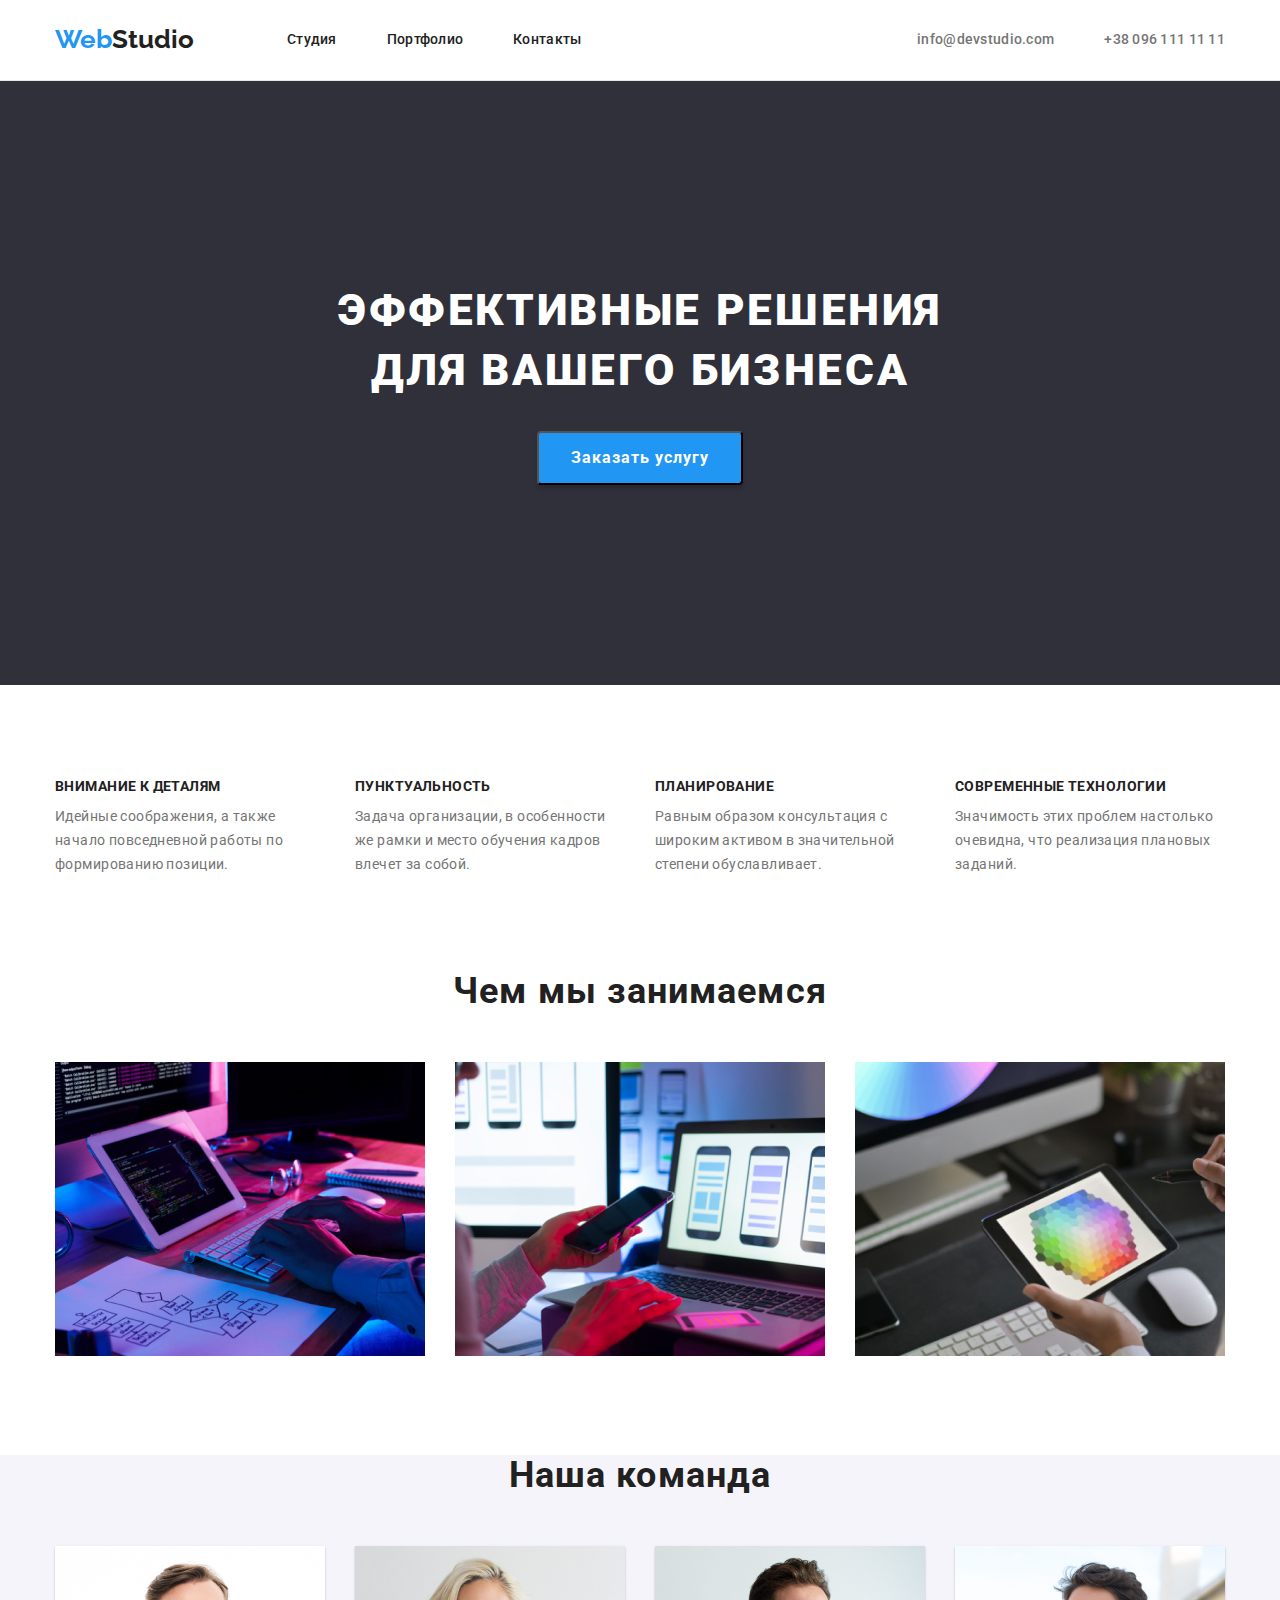
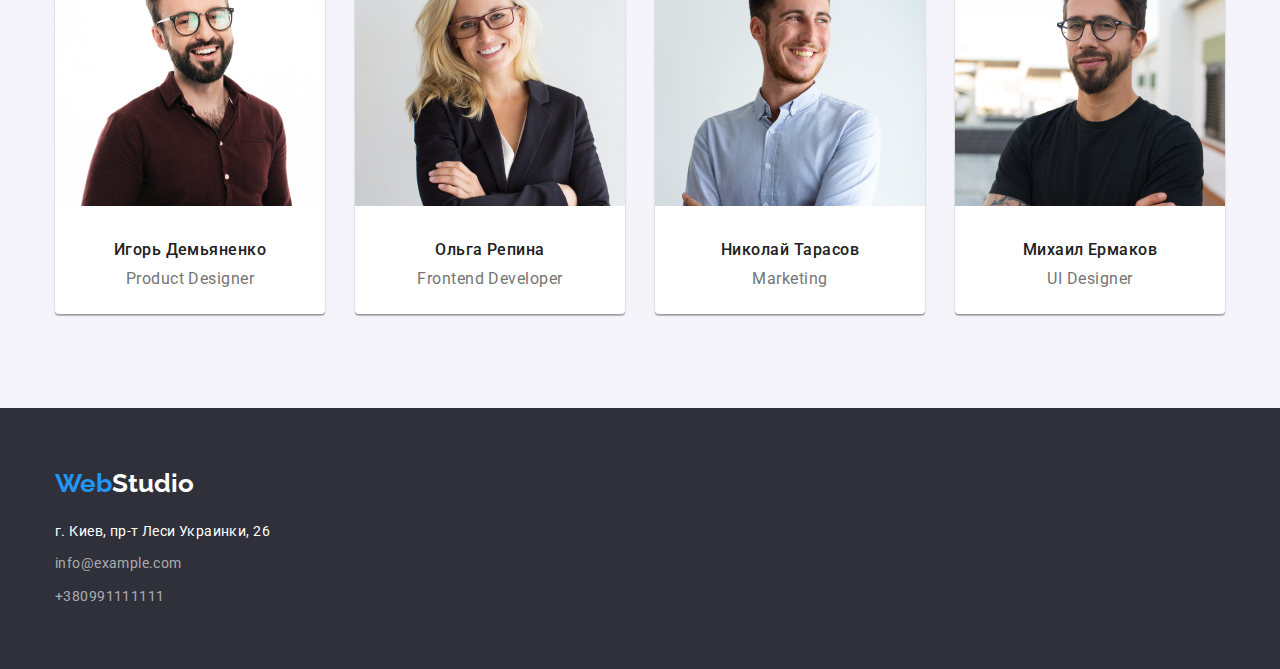
==== index.html @ 13ed765e "Add files via upload" ====
<!DOCTYPE html>
<html lang="ru">
  <head>
    <meta charset="UTF-8" />
    <meta http-equiv="X-UA-Compatible" content="IE=edge" />
    <meta name="viewport" content="width=device-width, initial-scale=1.0" />
    <title>Homework</title>
    <link
      rel="stylesheet"
      href="https://cdnjs.cloudflare.com/ajax/libs/modern-normalize/1.1.0/modern-normalize.min.css"
    />
    <link rel="stylesheet" href="./css/styles.css" />
    <link
      href="https://fonts.googleapis.com/css2?family=Raleway:wght@700&family=Roboto:wght@400;500;700;900&display=swap"
      rel="stylesheet"
    />
  </head>
  <body>
    <header class="header">
      <!-- Navigation section -->
      <div class="container">
        <nav class="header-line">
          <a href="./index.html" class="logo-color"
            >Web<span class="header-logo">Studio</span></a
          >

          <ul class="site-nav list">
            <li class="item"><a class="link" href="">Студия</a></li>
            <li class="item">
              <a class="link" href="./portfolio.html">Портфолио</a>
            </li>
            <li class="item"><a class="link" href="">Контакты</a></li>
          </ul>
        </nav>

        <!-- Contacts section -->
        <ul class="site-contacts list">
          <li class="item">
            <a class="link" href="mailto:info@devstudio.com"
              >info@devstudio.com</a
            >
          </li>
          <li class="item">
            <a class="link" href="tel:+380961111111">+38 096 111 11 11</a>
          </li>
        </ul>
      </div>
    </header>

    <!-- Main conteiner -->
    <main>
      <section class="hero">
        <div class="btn-center">
          <h1 class="hero-title">Эффективные решения для вашего бизнеса</h1>
          <button type="button" class="hero-btn">Заказать услугу</button>
        </div>
      </section>

      <section class="features">
        <div class="container">
          <ul class="features list">
            <li class="features-el">
              <h3 class="title">Внимание к деталям</h3>
              <p class="text">
                Идейные соображения, а также начало повседневной работы по
                формированию позиции.
              </p>
            </li>
            <li class="features-el">
              <h3 class="title">Пунктуальность</h3>
              <p class="text">
                Задача организации, в особенности же рамки и место обучения
                кадров влечет за собой.
              </p>
            </li>
            <li class="features-el">
              <h3 class="title">Планирование</h3>
              <p class="text">
                Равным образом консультация с широким активом в значительной
                степени обуславливает.
              </p>
            </li>
            <li class="features-el">
              <h3 class="title">Современные технологии</h3>
              <p class="text">
                Значимость этих проблем настолько очевидна, что реализация
                плановых заданий.
              </p>
            </li>
          </ul>
        </div>
      </section>

      <!-- Section of our work -->
      <section class="work">
        <div class="container">
          <h2 class="title">Чем мы занимаемся</h2>
          <ul class="list">
            <li class="work-el">
              <img
                src="./images/создание_сайта1.jpg"
                alt="создание сайта"
                width="370"
                height="294"
              />
            </li>
            <li class="work-el">
              <img
                src="./images/адаптация2.jpg"
                alt="адаптация сайта"
                width="370"
                height="294"
              />
            </li>
            <li class="work-el">
              <img
                src="./images/дизайн3.jpg"
                alt="разработка дизайна"
                width="370"
                height="294"
              />
            </li>
          </ul>
        </div>
      </section>

      <!-- Section of our team -->
      <section class="team">
        <div class="container">
          <h2 class="title">Наша команда</h2>
          <ul class="list">
            <li class="team-el">
              <img
                src="./images/Игорь.jpg"
                alt="Игорь Демьяненко"
                width="270"
                height="260"
              />
              <h3 class="name">Игорь Демьяненко</h3>
              <p class="profession">Product Designer</p>
            </li>
            <li class="team-el">
              <img
                src="./images/Ольга.jpg"
                alt="Ольга Репина"
                width="270"
                height="260"
              />
              <h3 class="name">Ольга Репина</h3>
              <p class="profession">Frontend Developer</p>
            </li>
            <li class="team-el">
              <img
                src="./images/Николай.jpg"
                alt="Николай Тарасов"
                width="270"
                height="260"
              />
              <h3 class="name">Николай Тарасов</h3>
              <p class="profession">Marketing</p>
            </li>
            <li class="team-el">
              <img
                src="./images/Михаил.jpg"
                alt="Михаил Ермаков"
                width="270"
                height="260"
              />
              <h3 class="name">Михаил Ермаков</h3>
              <p class="profession">UI Designer</p>
            </li>
          </ul>
        </div>
      </section>
    </main>

    <!-- Footer section -->
    <footer>
      <div class="container">
        <a href="./index.html" class="footer-logo"
          >Web<span class="footer-logo-color">Studio</span></a
        >
        <address>
          <ul class="footer list">
            <li class="adress-el">
              <a class="adress" href="">г. Киев, пр-т Леси Украинки, 26</a>
            </li>
            <li class="adress-el">
              <a class="footer-adress" href="mailto:info@example.com"
                >info@example.com</a
              >
            </li>
            <li class="adress-el">
              <a class="footer-adress" href="tel:+380991111111"
                >+380991111111</a
              >
            </li>
          </ul>
        </address>
      </div>
    </footer>
  </body>
</html>
---- css/styles.css ----
/* цвет основного текста #212121 */
/* вторичный цвет текста  #757575 */
/* белый #ffffff */
/* акцент голубой #2196F3*/
/* цвет борда с кнопкой #2F303A */
/* цвет фона команды #2F303A */

:root {
  --primary-text-color: #212121;
  --secondary-text-color: #757575;
  --white-color: #ffffff;
  --accent-color: #2196f3;
  --bord-color: #2f303a;
  --bg-color-team: #f5f4fa;
  --footer-color: rgba(255, 255, 255, 0.6);
}

* {
  box-sizing: border-box;
}

p,
h1,
h2,
h3,
h4,
h5,
h6 {
  margin-top: 0;
  margin-bottom: 0;
}

ul {
  margin: 0;
  padding-left: 0;
}

.container {
  width: 1200px;
  padding: 0 15px;
  margin: 0 auto;
}

body {
  background-color: #ffffff;
  color: var(--primary-text-color);
  font-family: Roboto, sans-serif;
}

.list {
  list-style: none;
}

/* Header */

.header {
  padding: 24px 0 25px;
  border-bottom: 1px solid #e5e5e5;
}

.header .container {
  display: flex;
  /*align-content: center;*/
  justify-content: space-between;
  align-items: center;
}

.header-logo {
  display: block;
  font-family: Raleway, sans-serif;
  font-weight: 700;
  font-size: 26px;
  line-height: 1.2;
  color: var(--primary-text-color);
}

.logo-color {
  font-family: Raleway, sans-serif;
  font-weight: 700;
  font-size: 26px;
  line-height: 1.2;
  color: var(--accent-color);
  display: flex;
  margin-right: 93px;
}

.header-line {
  display: flex;
  /*width: 1170px;*/
  align-content: center;
  align-items: center;
}

.site-nav {
  display: flex;
}

.site-nav .item:not(:last-child) {
  margin-right: 50px;
}

.site-nav .link {
  font-weight: 500;
  font-size: 14px;
  line-height: 1.14;
  letter-spacing: 0.02em;
  color: var(--primary-text-color);
  /*margin: 32 auto 32 auto;*/
  display: block;
  text-decoration: none;
}

.site-nav .link:hover,
.site-nav .link:focus {
  color: var(--accent-color);
}

.site-contacts {
  display: flex;
}

.site-contacts .item:not(:last-child) {
  margin-right: 50px;
}

.site-contacts .link {
  font-weight: 500;
  font-size: 14px;
  line-height: 1.14;
  letter-spacing: 0.02em;
  color: var(--secondary-text-color);
  display: block;
}

.site-contacts .link:hover,
.site-contacts .link:focus {
  color: var(--accent-color);
}

.hero {
  background-color: var(--bord-color);
  padding-top: 200px;
  padding-bottom: 200px;
  text-align: center;
  align-items: center;
  margin-bottom: 94px;
}

.hero-title {
  margin: 0 auto 30px auto;
  width: 696px;
  height: 120;
  font-weight: 900;
  font-size: 44px;
  line-height: 1.36;
  text-align: center;
  letter-spacing: 0.06em;
  text-transform: uppercase;
  color: var(--white-color);
}

/* Button */

button {
  padding: 10px 32px;
  font-family: Roboto, sans-serif;
  font-weight: bold;
  font-size: 16px;
  line-height: 1.87;
  display: block;
  align-items: center;
  text-align: center;
  letter-spacing: 0.06em;
  color: #ffffff;
  background-color: var(--accent-color);
  cursor: pointer;
  border-radius: 4px;
  box-shadow: 0px 4px 4px rgba(0, 0, 0, 0.15);
}

.button:hover,
.button:focus {
  background-color: var(--accent-color);
}

.btn-portfolio {
  color: var(--primary-text-color);
  background-color: var(--bg-color-team);
}

.btn-portfolio:hover,
.btn-portfolio:focus {
  background-color: var(--accent-color);
}

.hero-btn {
  color: var(--white-color);
  background-color: var(--accent-color);
  padding: 10px 32px;
  text-align: center;
  align-items: center;
  display: block;
  justify-content: center;
  margin-left: auto;
  margin-right: auto;
}

.features {
  padding: 0 0 94px 0;
  outline-style: solid 2px green;
}

.features .list {
  display: flex;
  padding-bottom: 0px;
}

.features .features-el:not(:last-child) {
  margin-right: 30px;
}

.features .title {
  margin-top: 0;
  margin-bottom: 10px;
  font-weight: 700;
  font-size: 14px;
  line-height: 1.14;
  letter-spacing: 0.03em;
  color: var(--primary-text-color);
  text-transform: uppercase;
}

.features .text {
  font-weight: normal;
  width: 270px;
  font-size: 14px;
  line-height: 1.71em;
  letter-spacing: 0.03em;
  color: var(--secondary-text-color);
  margin-top: 0;
  margin-bottom: 0;
}

/*Our work*/
.work {
  padding-bottom: 94px;
}

.work .list {
  display: flex;
}

.work-el {
  align-items: center;
}

.work .title {
  font-weight: 700;
  font-size: 36px;
  line-height: 1.16em;
  text-align: center;
  letter-spacing: 0.03em;
  color: var(--primary-text-color);
  margin-bottom: 50px;
}

.work .work-el:not(:last-child) {
  margin-right: 30px;
}

/* Our team*/
.team {
  background-color: var(--bg-color-team);
  padding-bottom: 94px;
}

.team .list {
  display: flex;
}

.team .title {
  font-weight: 700;
  font-size: 36px;
  line-height: 1.16;
  text-align: center;
  letter-spacing: 0.03em;
  color: var(--primary-text-color);
  margin-bottom: 50px;
}

.team .team-el:not(:last-child) {
  margin-right: 30px;
}

.team-el {
  background-color: var(--white-color);
  width: 270px;
  height: 368px;
  box-shadow: 0px 1px 3px rgba(0, 0, 0, 0.12), 0px 1px 1px rgba(0, 0, 0, 0.14),
    0px 2px 1px rgba(0, 0, 0, 0.2);
  border-radius: 0px 0px 4px 4px;
}

.team .name {
  font-weight: 500;
  font-size: 16px;
  line-height: 1.18;
  letter-spacing: 0.03em;
  text-align: center;
  color: var(--primary-text-color);
  margin-top: 30px;
  margin-bottom: 10px;
}

.team .profession {
  font-weight: normal;
  font-size: 16px;
  line-height: 1.18;
  letter-spacing: 0.03em;
  text-align: center;
  color: var(--secondary-text-color);
  margin-bottom: 30px;
}

/* Footer */

footer {
  padding-top: 60px;
  padding-bottom: 60px;
  background-color: var(--bord-color);
}

.footer-logo {
  font-family: Raleway, sans-serif;
  font-weight: 700;
  font-size: 26px;
  line-height: 1.2;
  color: var(--accent-color);
  display: inline-block;
  margin-top: 0;
  margin-bottom: 20px;
  padding-right: auto;
}

.footer-logo-color {
  font-weight: bold;
  color: var(--white-color);
}

.footer .list {
  margin: 0px;
}

.adress {
  font-style: normal;
  font-weight: normal;
  font-size: 14px;
  line-height: 1.7;
  letter-spacing: 0.03em;
  color: var(--white-color);
  display: block;
  margin: 0;
}

.adress-el:not(:last-child) {
  margin: 0 0 9px;
}

.footer-mail:focus,
.footer-mail:hover {
  color: var(--accent-color);
}

.footer-adress {
  font-style: normal;
  font-weight: 400;
  font-size: 14px;
  line-height: 1.7em;
  letter-spacing: 0.03em;
  color: var(--footer-color);
  text-decoration: none;
  display: block;
  margin: 0;
}

.footer-tel:focus,
.footer-tel:hover {
  color: var(--accent-color);
}

/* Portfolio CSS */

.portfolio {
  padding: 94px 0;
}

.buttons-list {
  display: flex;
  justify-content: center;
  padding: 94px 0 50px 0;
}

.buttons-list .btn:not(:last-child) {
  margin-right: 8px;
}

.btn-portfolio {
  border: 0px;
}

.card-set {
  width: 1230px;
  padding-bottom: 94px;
  padding-left: 15px;
  padding-right: 15px;
  margin-left: auto;
  margin-right: auto;
  display: flex;
  flex-wrap: wrap;
}

.card-item {
  /* width: calc((100% - 60px) / 3);*/
  margin-right: 30px;
  border: 1px solid #eeeeee;
  margin-bottom: 30px;
  width: 370px;
  height: 404px;
}

.card-item:nth-child(3n) {
  margin-right: 0;
}

.card-item:nth-last-child(-n + 3) {
  margin-bottom: 0;
}

.item-work {
  margin-top: 20px;
  margin-bottom: 0;

  font-weight: 700;
  font-size: 18px;
  line-height: 2;
  letter-spacing: 0.06em;
  color: var(--primary-text-color);
}

.text-work {
  margin-top: 0;
  margin-bottom: 0;

  font-weight: 400;
  font-size: 16px;
  line-height: 1.87em;
  letter-spacing: 0.03em;
  color: var(--secondary-text-color);
}

a {
  text-decoration: none;
}
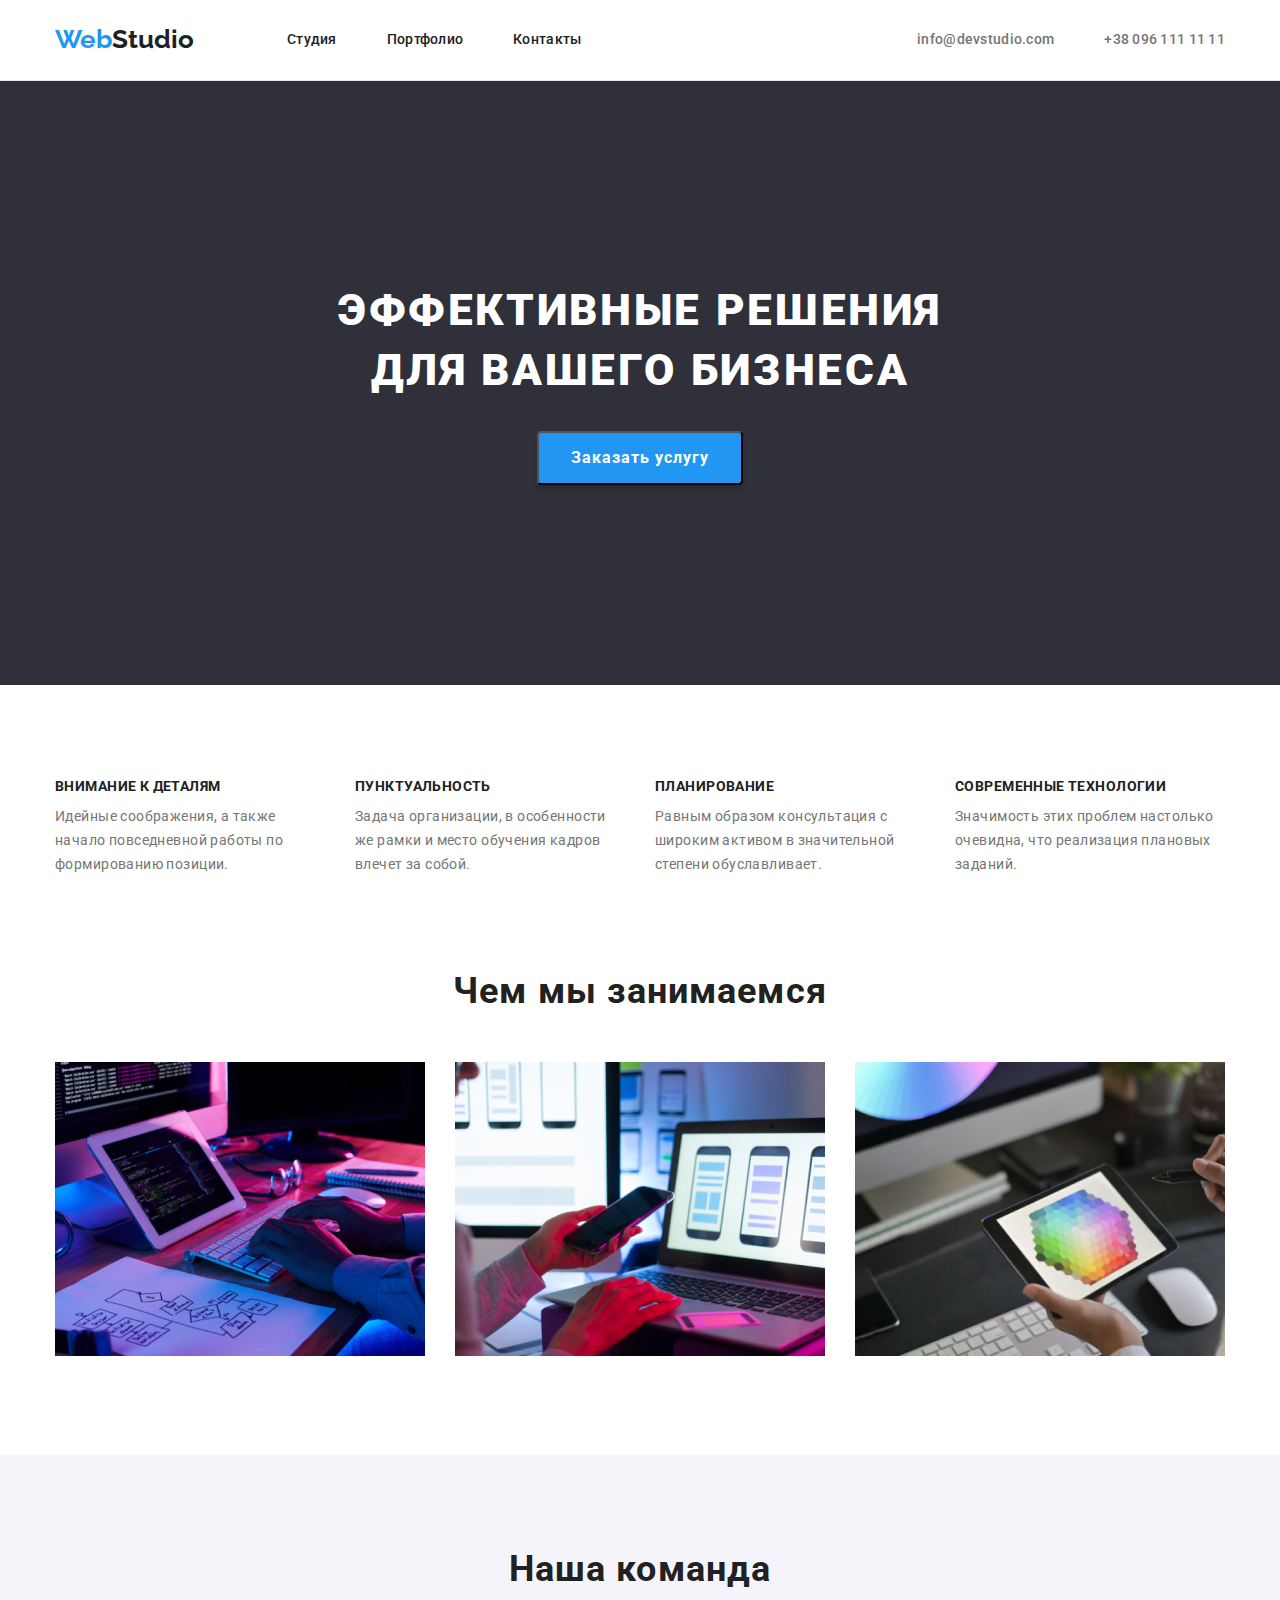
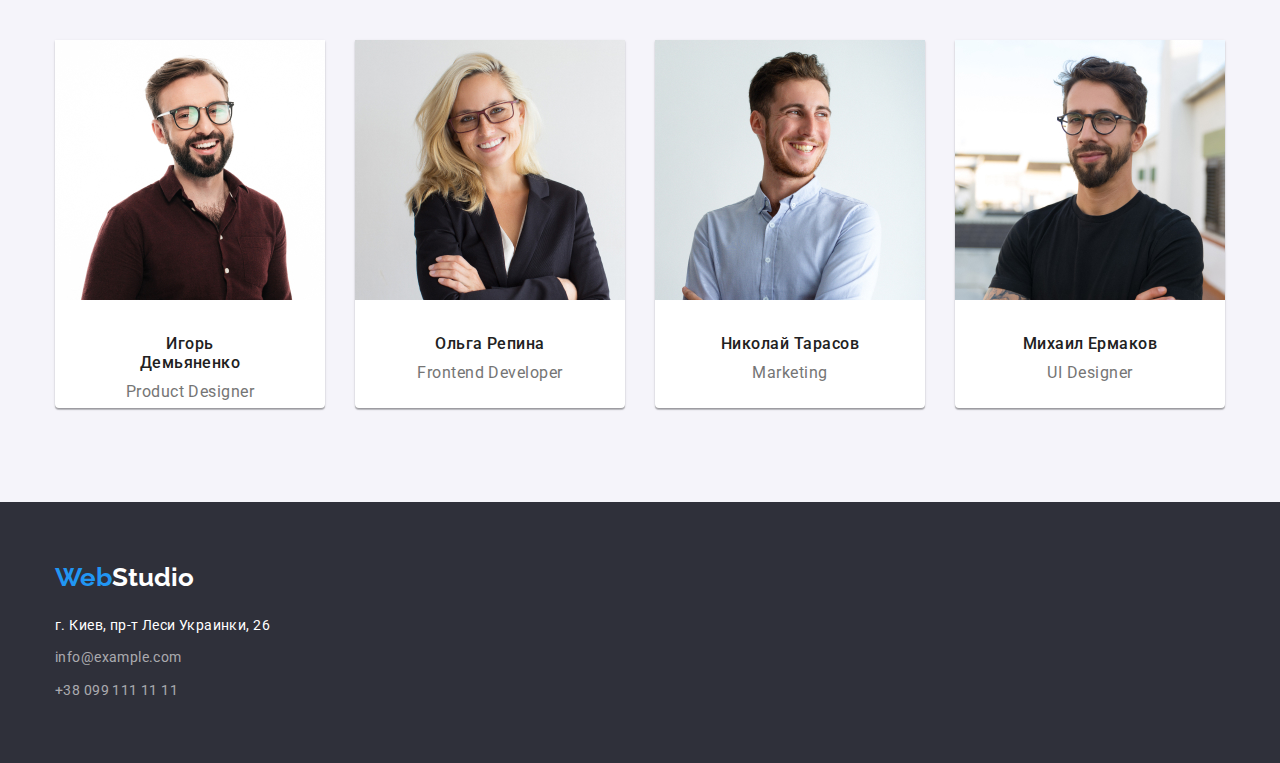
==== commit ff815b00: "Update index.html" ====
--- a/index.html
+++ b/index.html
@@ -136,8 +136,10 @@
                 width="270"
                 height="260"
               />
-              <h3 class="name">Игорь Демьяненко</h3>
-              <p class="profession">Product Designer</p>
+              <div class="team-container">
+                <h3 class="name">Игорь Демьяненко</h3>
+                <p class="profession">Product Designer</p>
+              </div>
             </li>
             <li class="team-el">
               <img
@@ -146,8 +148,10 @@
                 width="270"
                 height="260"
               />
-              <h3 class="name">Ольга Репина</h3>
-              <p class="profession">Frontend Developer</p>
+              <div class="team-container">
+                <h3 class="name">Ольга Репина</h3>
+                <p class="profession">Frontend Developer</p>
+              </div>
             </li>
             <li class="team-el">
               <img
@@ -156,8 +160,10 @@
                 width="270"
                 height="260"
               />
-              <h3 class="name">Николай Тарасов</h3>
-              <p class="profession">Marketing</p>
+              <div class="team-container">
+                <h3 class="name">Николай Тарасов</h3>
+                <p class="profession">Marketing</p>
+              </div>
             </li>
             <li class="team-el">
               <img
@@ -166,8 +172,10 @@
                 width="270"
                 height="260"
               />
-              <h3 class="name">Михаил Ермаков</h3>
-              <p class="profession">UI Designer</p>
+              <div class="team-container">
+                <h3 class="name">Михаил Ермаков</h3>
+                <p class="profession">UI Designer</p>
+              </div>
             </li>
           </ul>
         </div>
@@ -192,7 +200,7 @@
             </li>
             <li class="adress-el">
               <a class="footer-adress" href="tel:+380991111111"
-                >+380991111111</a
+                >+38 099 111 11 11</a
               >
             </li>
           </ul>
--- a/css/styles.css
+++ b/css/styles.css
@@ -143,7 +143,6 @@
   padding-bottom: 200px;
   text-align: center;
   align-items: center;
-  margin-bottom: 94px;
 }
 
 .hero-title {
@@ -186,11 +185,13 @@
 .btn-portfolio {
   color: var(--primary-text-color);
   background-color: var(--bg-color-team);
+  box-shadow: none;
 }
 
 .btn-portfolio:hover,
 .btn-portfolio:focus {
   background-color: var(--accent-color);
+  box-shadow: 0px 4px 4px rgba(0, 0, 0, 0.15);
 }
 
 .hero-btn {
@@ -206,12 +207,14 @@
 }
 
 .features {
-  padding: 0 0 94px 0;
+  margin-top: 0;
+  padding-bottom: 94px;
   outline-style: solid 2px green;
 }
 
 .features .list {
   display: flex;
+  padding-top: 94px;
   padding-bottom: 0px;
 }
 
@@ -271,6 +274,7 @@
 /* Our team*/
 .team {
   background-color: var(--bg-color-team);
+  padding-top: 94px;
   padding-bottom: 94px;
 }
 
@@ -301,6 +305,10 @@
   border-radius: 0px 0px 4px 4px;
 }
 
+.team-container {
+  margin: 30px 59px;
+}
+
 .team .name {
   font-weight: 500;
   font-size: 16px;
@@ -405,14 +413,16 @@
 }
 
 .btn-portfolio {
+  font-weight: 500;
+  padding: 6px 22px;
   border: 0px;
 }
 
 .card-set {
   width: 1230px;
   padding-bottom: 94px;
-  padding-left: 15px;
-  padding-right: 15px;
+  /*padding-left: 15px;*/
+  /*padding-right: 15px;*/
   margin-left: auto;
   margin-right: auto;
   display: flex;
@@ -422,10 +432,16 @@
 .card-item {
   /* width: calc((100% - 60px) / 3);*/
   margin-right: 30px;
-  border: 1px solid #eeeeee;
+
   margin-bottom: 30px;
   width: 370px;
-  height: 404px;
+  /*height: 404px;*/
+}
+
+.card-set-el {
+  padding: 20px 24px;
+  border: 1px solid #eeeeee;
+  border-top: 0;
 }
 
 .card-item:nth-child(3n) {
@@ -437,7 +453,7 @@
 }
 
 .item-work {
-  margin-top: 20px;
+  margin-top: 0;
   margin-bottom: 0;
 
   font-weight: 700;
@@ -448,7 +464,7 @@
 }
 
 .text-work {
-  margin-top: 0;
+  margin-top: 4px;
   margin-bottom: 0;
 
   font-weight: 400;
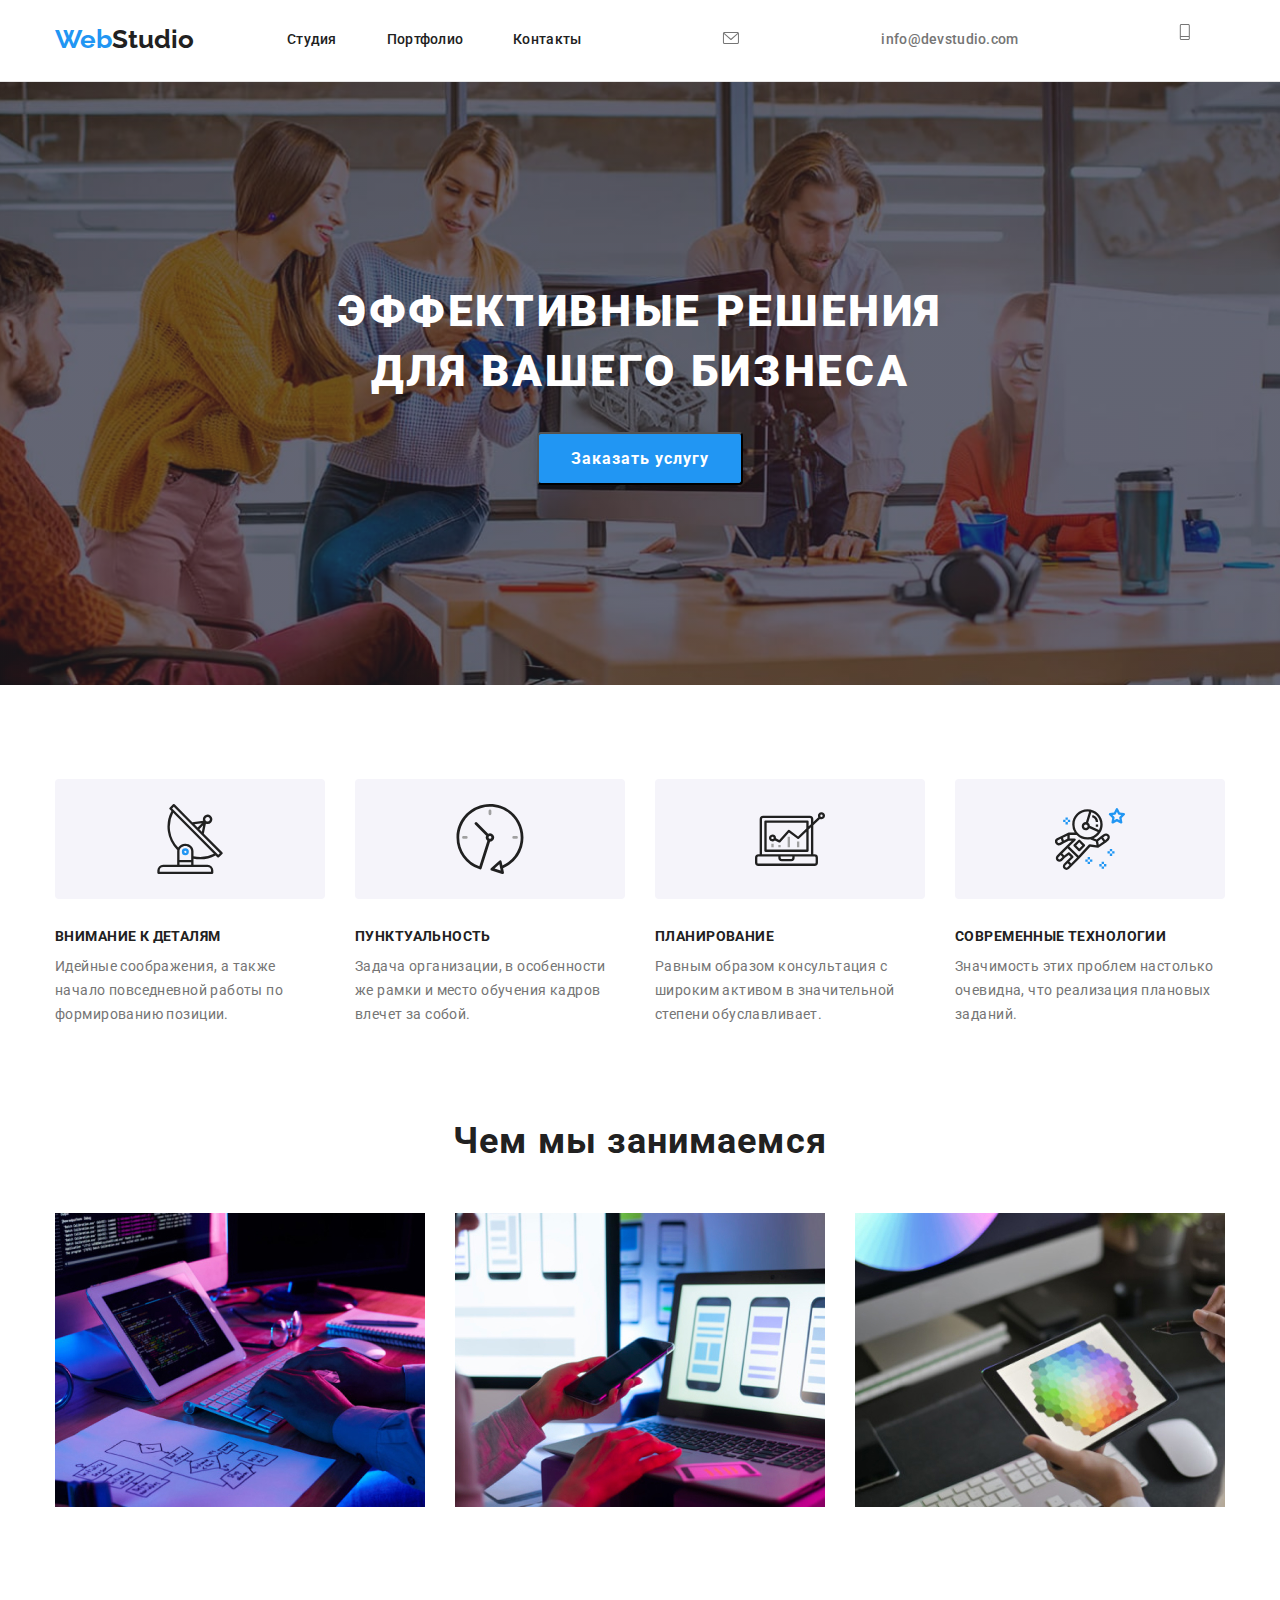
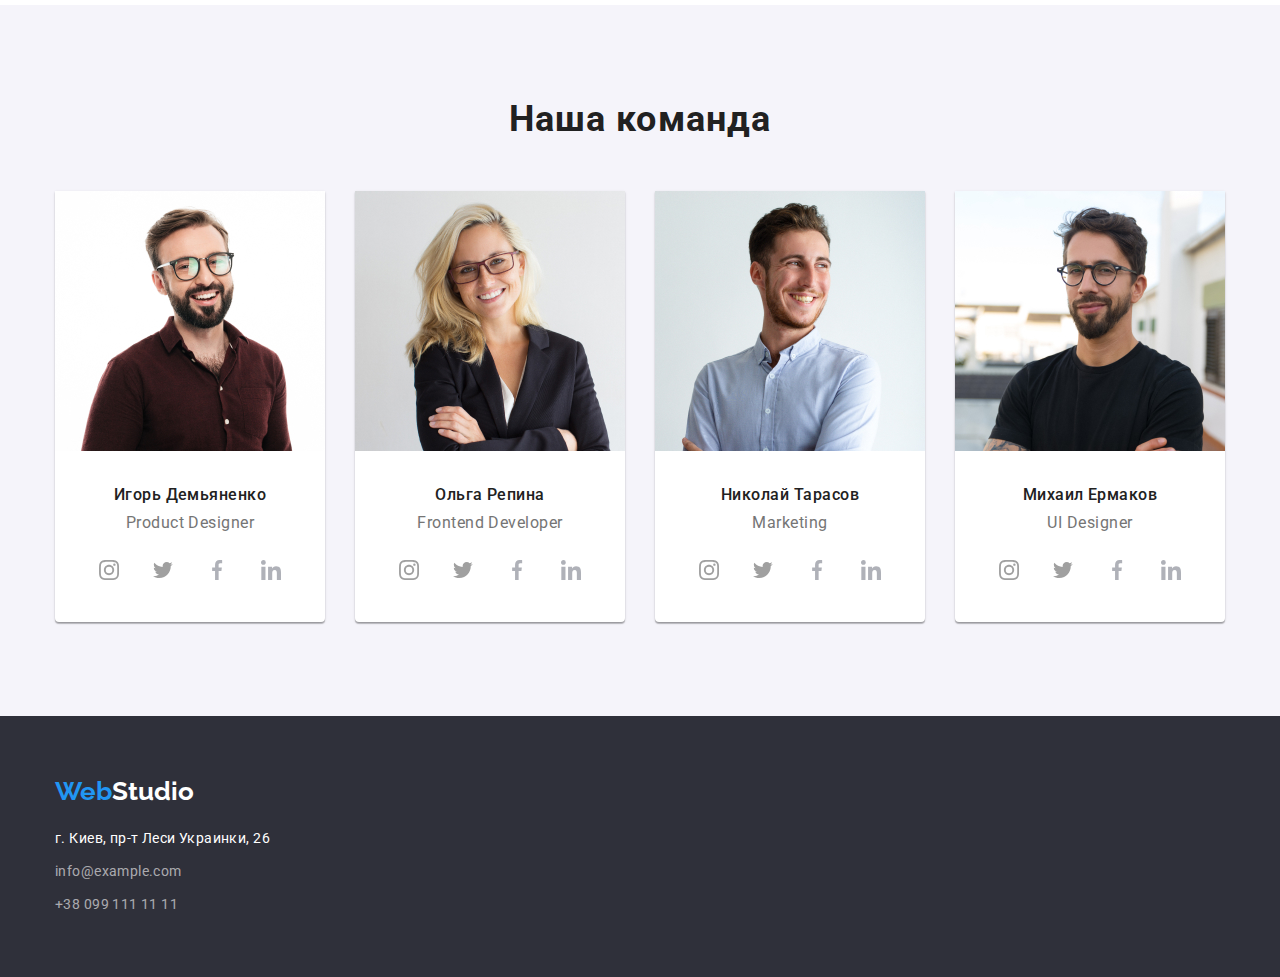
==== commit 0d7c4fb5: "Update index.html" ====
--- a/index.html
+++ b/index.html
@@ -36,12 +36,20 @@
         <!-- Contacts section -->
         <ul class="site-contacts list">
           <li class="item">
-            <a class="link" href="mailto:info@devstudio.com"
-              >info@devstudio.com</a
+            <a class="link" href="mailto:info@devstudio.com">
+              <svg class="icon-contacts" widht="16" height="12">
+                <use href="./images/symbol-defs.svg#icon-envelope"></use>
+              </svg>
+              info@devstudio.com</a
             >
           </li>
           <li class="item">
-            <a class="link" href="tel:+380961111111">+38 096 111 11 11</a>
+            <a class="link" href="tel:+380961111111">
+              <svg class="icon-contacts" widht="10" height="16">
+                <use href="./images/symbol-defs.svg#icon-Vector"></use>
+              </svg>
+              +38 096 111 11 11</a
+            >
           </li>
         </ul>
       </div>
@@ -60,6 +68,11 @@
         <div class="container">
           <ul class="features list">
             <li class="features-el">
+              <div class="features-icon-box">
+                <svg class="features-icon">
+                  <use href="./images/symbol-defs.svg#icon-antenna-1"></use>
+                </svg>
+              </div>
               <h3 class="title">Внимание к деталям</h3>
               <p class="text">
                 Идейные соображения, а также начало повседневной работы по
@@ -67,6 +80,11 @@
               </p>
             </li>
             <li class="features-el">
+              <div class="features-icon-box">
+                <svg class="features-icon">
+                  <use href="./images/symbol-defs.svg#icon-clock-1"></use>
+                </svg>
+              </div>
               <h3 class="title">Пунктуальность</h3>
               <p class="text">
                 Задача организации, в особенности же рамки и место обучения
@@ -74,6 +92,11 @@
               </p>
             </li>
             <li class="features-el">
+              <div class="features-icon-box">
+                <svg class="features-icon">
+                  <use href="./images/symbol-defs.svg#icon-diagram-1"></use>
+                </svg>
+              </div>
               <h3 class="title">Планирование</h3>
               <p class="text">
                 Равным образом консультация с широким активом в значительной
@@ -81,6 +104,11 @@
               </p>
             </li>
             <li class="features-el">
+              <div class="features-icon-box">
+                <svg class="features-icon">
+                  <use href="./images/symbol-defs.svg#icon-astronaut-1"></use>
+                </svg>
+              </div>
               <h3 class="title">Современные технологии</h3>
               <p class="text">
                 Значимость этих проблем настолько очевидна, что реализация
@@ -136,11 +164,60 @@
                 width="270"
                 height="260"
               />
-              <div class="team-container">
+              <div class="team-element">
                 <h3 class="name">Игорь Демьяненко</h3>
                 <p class="profession">Product Designer</p>
-              </div>
-            </li>
+                <ul class="team-social-list">
+                  <li class="team-social-list-el">
+                    <a
+                      href="https://www.instagram.com/?hl=ru"
+                      class="social-link"
+                    >
+                      <svg class="social-icon">
+                        <use
+                          href="./images/symbol-defs.svg#icon-instagram-2"
+                        ></use>
+                      </svg>
+                    </a>
+                  </li>
+                  <li class="team-social-list-el">
+                    <a
+                      href="https://www.twitter.com/?hl=ru"
+                      class="social-link"
+                    >
+                      <svg class="social-icon">
+                        <use href="./images/symbol-defs.svg#icon-p"></use>
+                      </svg>
+                    </a>
+                  </li>
+                  <li class="team-social-list-el">
+                    <a
+                      href="https://www.facebook.com/?hl=ru"
+                      class="social-link"
+                    >
+                      <svg class="social-icon">
+                        <use
+                          href="./images/symbol-defs.svg#icon-facebook-1"
+                        ></use>
+                      </svg>
+                    </a>
+                  </li>
+                  <li class="team-social-list-el">
+                    <a
+                      href="https://www.linkedin.com/?hl=ru"
+                      class="social-link"
+                    >
+                      <svg class="social-icon">
+                        <use
+                          href="./images/symbol-defs.svg#icon-linkedin-1"
+                        ></use>
+                      </svg>
+                    </a>
+                  </li>
+                </ul>
+              </div>
+            </li>
+
             <li class="team-el">
               <img
                 src="./images/Ольга.jpg"
@@ -148,9 +225,57 @@
                 width="270"
                 height="260"
               />
-              <div class="team-container">
+              <div class="team-element">
                 <h3 class="name">Ольга Репина</h3>
                 <p class="profession">Frontend Developer</p>
+                <ul class="team-social-list">
+                  <li class="team-social-list-el">
+                    <a
+                      href="https://www.instagram.com/?hl=ru"
+                      class="social-link"
+                    >
+                      <svg class="social-icon">
+                        <use
+                          href="./images/symbol-defs.svg#icon-instagram-2"
+                        ></use>
+                      </svg>
+                    </a>
+                  </li>
+                  <li class="team-social-list-el">
+                    <a
+                      href="https://www.twitter.com/?hl=ru"
+                      class="social-link"
+                    >
+                      <svg class="social-icon">
+                        <use href="./images/symbol-defs.svg#icon-p"></use>
+                      </svg>
+                    </a>
+                  </li>
+                  <li class="team-social-list-el">
+                    <a
+                      href="https://www.facebook.com/?hl=ru"
+                      class="social-link"
+                    >
+                      <svg class="social-icon">
+                        <use
+                          href="./images/symbol-defs.svg#icon-facebook-1"
+                        ></use>
+                      </svg>
+                    </a>
+                  </li>
+                  <li class="team-social-list-el">
+                    <a
+                      href="https://www.linkedin.com/?hl=ru"
+                      class="social-link"
+                    >
+                      <svg class="social-icon">
+                        <use
+                          href="./images/symbol-defs.svg#icon-linkedin-1"
+                        ></use>
+                      </svg>
+                    </a>
+                  </li>
+                </ul>
               </div>
             </li>
             <li class="team-el">
@@ -160,9 +285,57 @@
                 width="270"
                 height="260"
               />
-              <div class="team-container">
+              <div class="team-element">
                 <h3 class="name">Николай Тарасов</h3>
                 <p class="profession">Marketing</p>
+                <ul class="team-social-list">
+                  <li class="team-social-list-el">
+                    <a
+                      href="https://www.instagram.com/?hl=ru"
+                      class="social-link"
+                    >
+                      <svg class="social-icon">
+                        <use
+                          href="./images/symbol-defs.svg#icon-instagram-2"
+                        ></use>
+                      </svg>
+                    </a>
+                  </li>
+                  <li class="team-social-list-el">
+                    <a
+                      href="https://www.twitter.com/?hl=ru"
+                      class="social-link"
+                    >
+                      <svg class="social-icon">
+                        <use href="./images/symbol-defs.svg#icon-p"></use>
+                      </svg>
+                    </a>
+                  </li>
+                  <li class="team-social-list-el">
+                    <a
+                      href="https://www.facebook.com/?hl=ru"
+                      class="social-link"
+                    >
+                      <svg class="social-icon">
+                        <use
+                          href="./images/symbol-defs.svg#icon-facebook-1"
+                        ></use>
+                      </svg>
+                    </a>
+                  </li>
+                  <li class="team-social-list-el">
+                    <a
+                      href="https://www.linkedin.com/?hl=ru"
+                      class="social-link"
+                    >
+                      <svg class="social-icon">
+                        <use
+                          href="./images/symbol-defs.svg#icon-linkedin-1"
+                        ></use>
+                      </svg>
+                    </a>
+                  </li>
+                </ul>
               </div>
             </li>
             <li class="team-el">
@@ -172,9 +345,57 @@
                 width="270"
                 height="260"
               />
-              <div class="team-container">
+              <div class="team-element">
                 <h3 class="name">Михаил Ермаков</h3>
                 <p class="profession">UI Designer</p>
+                <ul class="team-social-list">
+                  <li class="team-social-list-el">
+                    <a
+                      href="https://www.instagram.com/?hl=ru"
+                      class="social-link"
+                    >
+                      <svg class="social-icon">
+                        <use
+                          href="./images/symbol-defs.svg#icon-instagram-2"
+                        ></use>
+                      </svg>
+                    </a>
+                  </li>
+                  <li class="team-social-list-el">
+                    <a
+                      href="https://www.twitter.com/?hl=ru"
+                      class="social-link"
+                    >
+                      <svg class="social-icon">
+                        <use href="./images/symbol-defs.svg#icon-p"></use>
+                      </svg>
+                    </a>
+                  </li>
+                  <li class="team-social-list-el">
+                    <a
+                      href="https://www.facebook.com/?hl=ru"
+                      class="social-link"
+                    >
+                      <svg class="social-icon">
+                        <use
+                          href="./images/symbol-defs.svg#icon-facebook-1"
+                        ></use>
+                      </svg>
+                    </a>
+                  </li>
+                  <li class="team-social-list-el">
+                    <a
+                      href="https://www.linkedin.com/?hl=ru"
+                      class="social-link"
+                    >
+                      <svg class="social-icon">
+                        <use
+                          href="./images/symbol-defs.svg#icon-linkedin-1"
+                        ></use>
+                      </svg>
+                    </a>
+                  </li>
+                </ul>
               </div>
             </li>
           </ul>
--- a/css/styles.css
+++ b/css/styles.css
@@ -106,7 +106,8 @@
   letter-spacing: 0.02em;
   color: var(--primary-text-color);
   /*margin: 32 auto 32 auto;*/
-  display: block;
+  display: flex;
+
   text-decoration: none;
 }
 
@@ -117,6 +118,11 @@
 
 .site-contacts {
   display: flex;
+  align-items: center;
+}
+
+.site-contacts .item {
+  align-items: center;
 }
 
 .site-contacts .item:not(:last-child) {
@@ -129,7 +135,7 @@
   line-height: 1.14;
   letter-spacing: 0.02em;
   color: var(--secondary-text-color);
-  display: block;
+  display: flex;
 }
 
 .site-contacts .link:hover,
@@ -137,12 +143,28 @@
   color: var(--accent-color);
 }
 
+.icon-contacts {
+  display: block;
+  /* margin-right: 10px;*/
+}
+
 .hero {
   background-color: var(--bord-color);
-  padding-top: 200px;
-  padding-bottom: 200px;
-  text-align: center;
-  align-items: center;
+  padding: 200px 0;
+  margin: 0 auto;
+  max-width: 1600px;
+  text-align: center;
+  align-items: center;
+
+  background-image: linear-gradient(
+      to right,
+      rgba(47, 48, 58, 0.4),
+      rgba(47, 48, 58, 0.4)
+    ),
+    url(../images/Img-min.jpg);
+  background-position: center;
+  background-size: cover;
+  background-repeat: no-repeat;
 }
 
 .hero-title {
@@ -207,21 +229,34 @@
 }
 
 .features {
-  margin-top: 0;
+  padding-top: 94px;
   padding-bottom: 94px;
   outline-style: solid 2px green;
 }
 
 .features .list {
   display: flex;
-  padding-top: 94px;
   padding-bottom: 0px;
+  padding-top: 0px;
 }
 
 .features .features-el:not(:last-child) {
   margin-right: 30px;
 }
-
+.features-icon-box {
+  border-radius: 4px;
+  display: flex;
+  justify-content: center;
+  align-items: center;
+  width: 270px;
+  height: 120px;
+  margin-bottom: 30px;
+  background-color: #f5f4fa;
+}
+.features-icon {
+  width: 70px;
+  height: 70px;
+}
 .features .title {
   margin-top: 0;
   margin-bottom: 10px;
@@ -279,7 +314,7 @@
 }
 
 .team .list {
-  display: flex;
+  display: flex;*/
 }
 
 .team .title {
@@ -297,9 +332,11 @@
 }
 
 .team-el {
+ /* display: inline-block;*/
+
   background-color: var(--white-color);
   width: 270px;
-  height: 368px;
+  min-height: 368px;
   box-shadow: 0px 1px 3px rgba(0, 0, 0, 0.12), 0px 1px 1px rgba(0, 0, 0, 0.14),
     0px 2px 1px rgba(0, 0, 0, 0.2);
   border-radius: 0px 0px 4px 4px;
@@ -321,14 +358,80 @@
 }
 
 .team .profession {
+  font-weight: 400;
   font-weight: normal;
   font-size: 16px;
   line-height: 1.18;
   letter-spacing: 0.03em;
   text-align: center;
   color: var(--secondary-text-color);
+  margin-bottom: 15px;
+}
+
+.team-element {
+  /*display: flex;*/
+ /* padding-top: 30px;
+  padding-bottom: 30px;*/
+}
+
+
+.team-social-list {
+  display: flex;
+  align-items: center;
+  justify-content: center;
+  list-style: none;
+}
+
+.team .list {
+  /*display: flex;*/
+  list-style: none;
+}
+
+.social-link {
+  display: flex;
   margin-bottom: 30px;
-}
+  width: 44px;
+  height: 44px;
+  background-color: var(--white-color);
+  text-decoration: none;
+  border-radius: 50%;
+  justify-content: center;
+  align-items: center;
+}
+
+/*.social-link:hover,
+.social-link:focus {
+  background-color: var(--accent-color);
+  fill: var(--white-color);
+}*/
+ 
+ 
+/*.social-link:hover svg,
+.social-link:focus svg {
+  background-color: #2196f3;
+  fill: var(--white-color);
+} */
+
+.team-social-list-el:not(:last-child) {
+  margin-right: 10px;
+}
+
+.social-icon {
+  width: 20px;
+  height: 20px;
+  fill: #afb1b8
+}
+
+.social-link:hover,
+.social-link:focus,
+.social-link:hover .social-icon,
+.social-link:focus .social-icon {
+  fill: var(--white-color);
+  background-color: var(--accent-color);
+}
+
+
+
 
 /* Footer */
 
@@ -374,10 +477,11 @@
   margin: 0 0 9px;
 }
 
+/*
 .footer-mail:focus,
 .footer-mail:hover {
   color: var(--accent-color);
-}
+}*/
 
 .footer-adress {
   font-style: normal;
@@ -391,8 +495,8 @@
   margin: 0;
 }
 
-.footer-tel:focus,
-.footer-tel:hover {
+.footer .footer-adress:focus,
+.footer .footer-adress:hover {
   color: var(--accent-color);
 }
 
@@ -405,7 +509,13 @@
 .buttons-list {
   display: flex;
   justify-content: center;
-  padding: 94px 0 50px 0;
+  margin-bottom: 50px;
+  /*padding: 94px 0 50px 0;*/
+}
+.main-container {
+  /* padding: 94px 0 50px 0;*/
+  padding-top: 94px;
+  padding-bottom: 94px;
 }
 
 .buttons-list .btn:not(:last-child) {
@@ -419,8 +529,8 @@
 }
 
 .card-set {
-  width: 1230px;
-  padding-bottom: 94px;
+  /*width: 1230px;*/
+  /* padding-bottom: 94px;*/
   /*padding-left: 15px;*/
   /*padding-right: 15px;*/
   margin-left: auto;
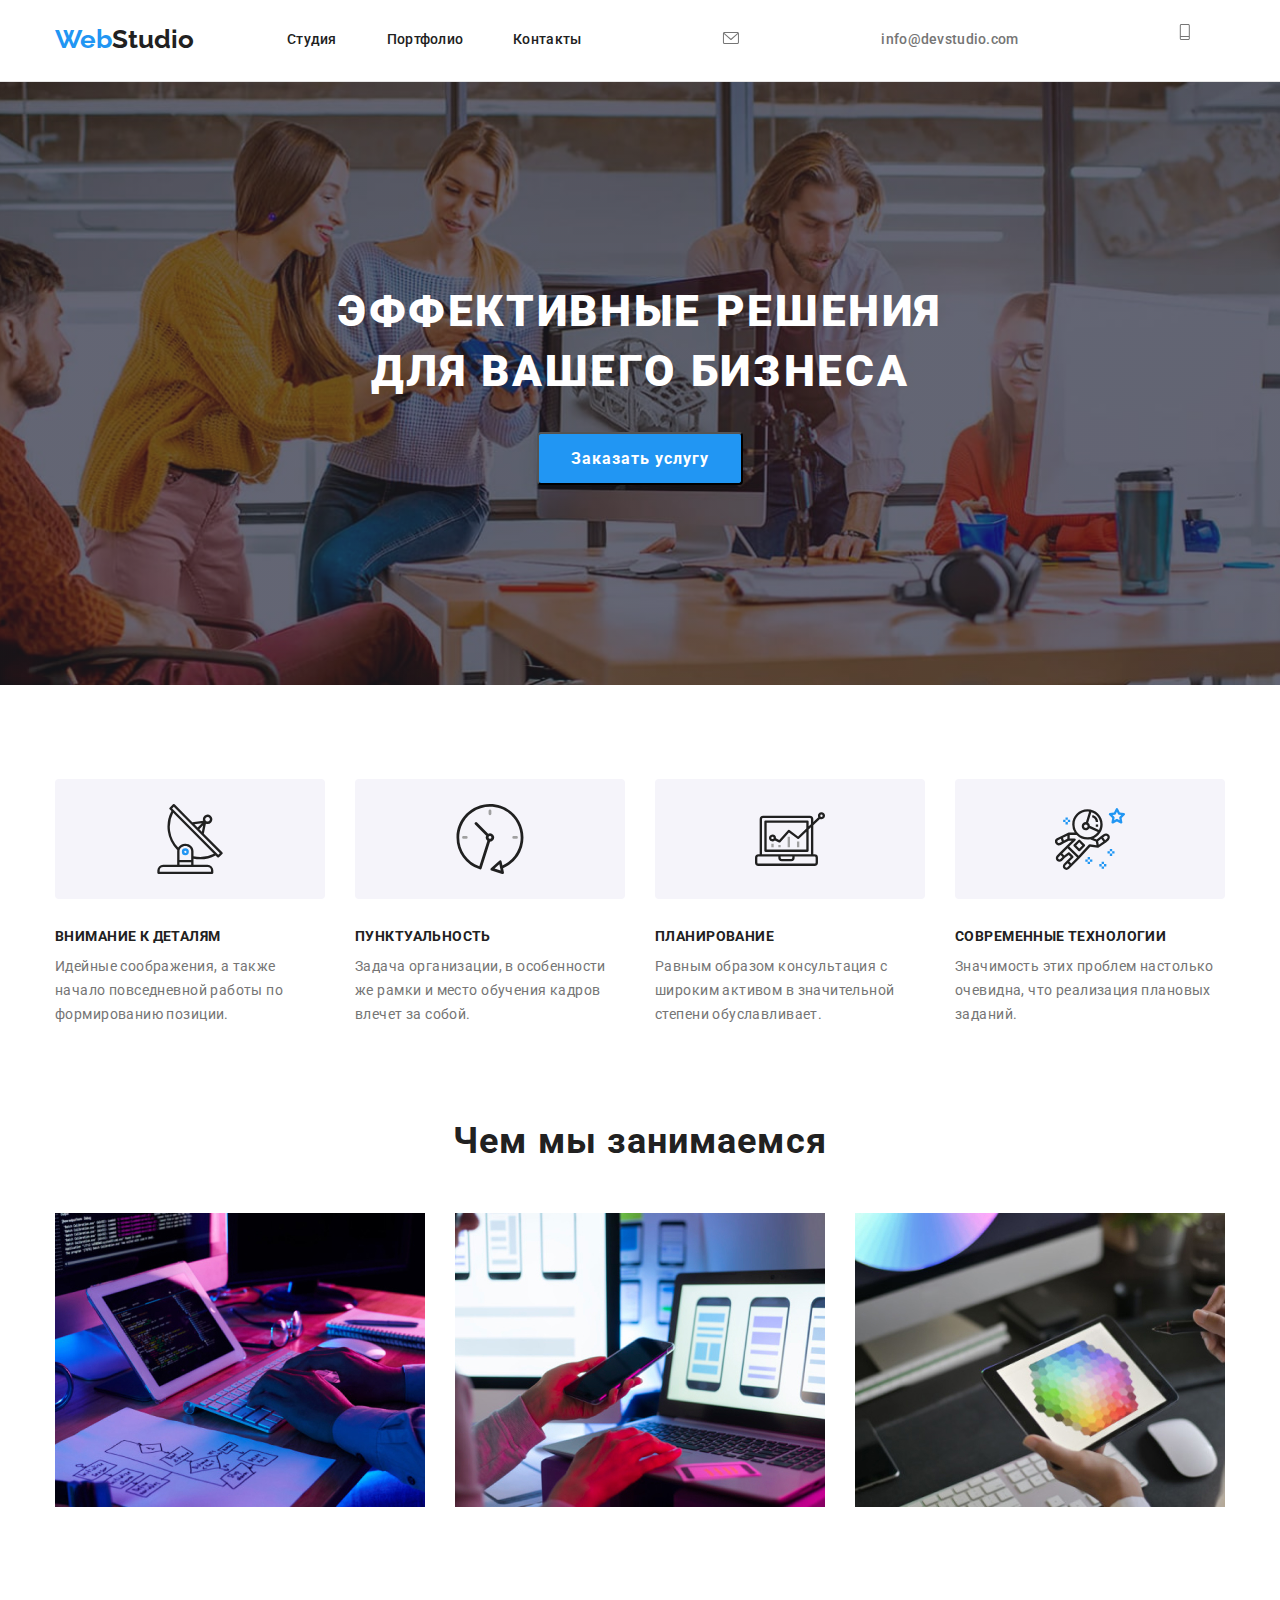
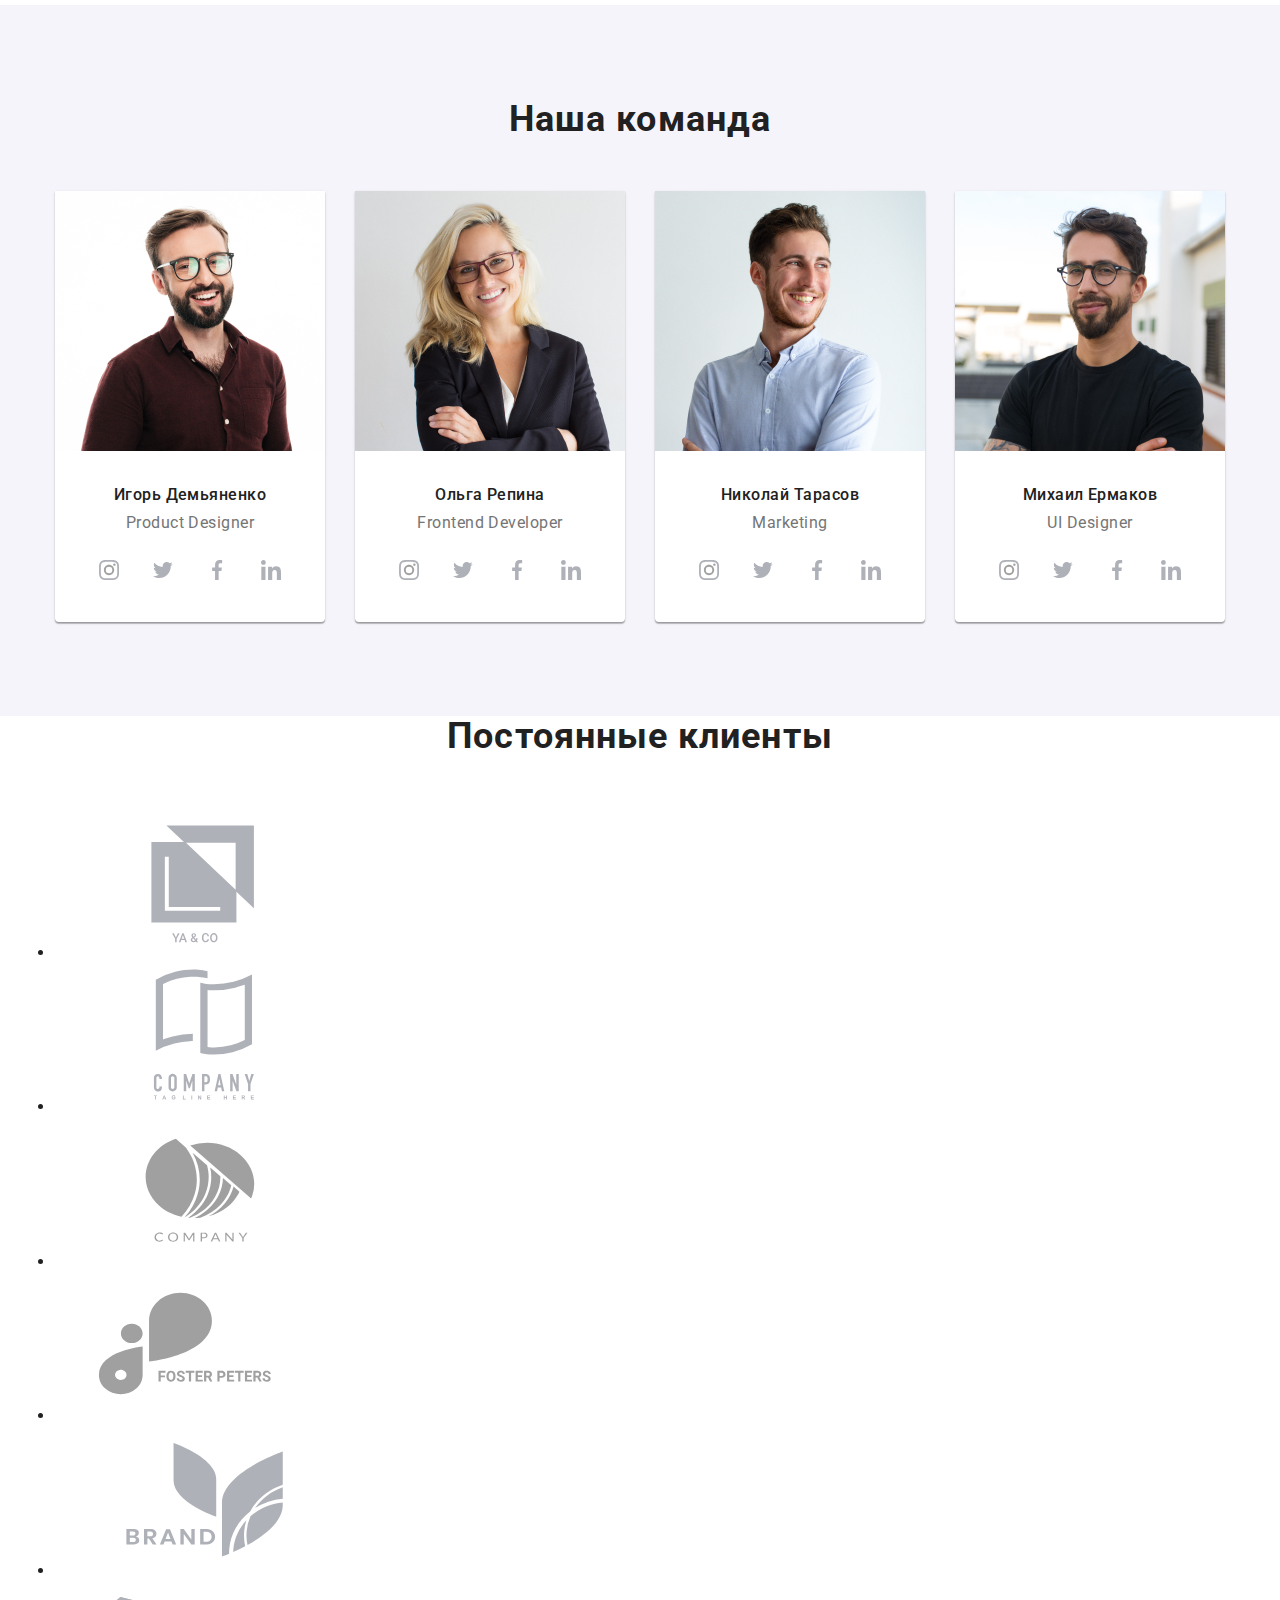
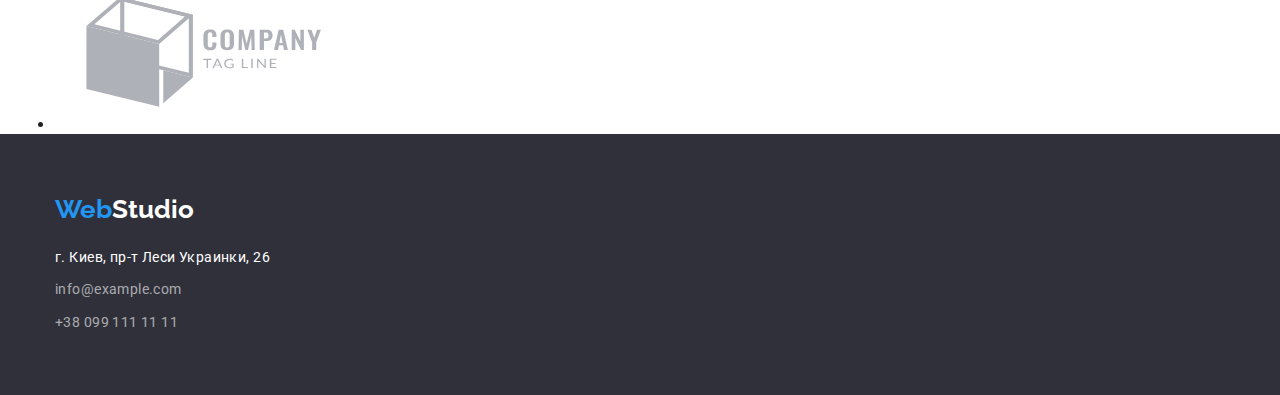
==== commit 44938d81: "Update index.html" ====
--- a/index.html
+++ b/index.html
@@ -401,6 +401,55 @@
           </ul>
         </div>
       </section>
+      <section class="clients">
+        <div class="container">
+          <h2 class="clients-title">Постоянные клиенты</h2>
+          <ul clients-list list>
+            <li class="clients-el">
+              <a href="" class="clients-link">
+                <svg class="clients-icon">
+                  <use href="./images/symbol-defs.svg#icon-Logo"></use>
+                </svg>
+              </a>
+            </li>
+            <li class="clients-el">
+              <a href="" class="clients-link">
+                <svg class="clients-icon">
+                  <use href="./images/symbol-defs.svg#icon-Logo-1"></use>
+                </svg>
+              </a>
+            </li>
+            <li class="clients-el">
+              <a href="" class="clients-link">
+                <svg class="clients-icon">
+                  <use href="./images/symbol-defs.svg#icon-Logo-2"></use>
+                </svg>
+              </a>
+            </li>
+            <li class="clients-el">
+              <a href="" class="clients-link">
+                <svg class="clients-icon">
+                  <use href="./images/symbol-defs.svg#icon-Logo-3"></use>
+                </svg>
+              </a>
+            </li>
+            <li class="clients-el">
+              <a href="" class="clients-link">
+                <svg class="clients-icon">
+                  <use href="./images/symbol-defs.svg#icon-Logo-9"></use>
+                </svg>
+              </a>
+            </li>
+            <li class="clients-el">
+              <a href="" class="clients-link">
+                <svg class="clients-icon">
+                  <use href="./images/symbol-defs.svg#icon-Logo-10"></use>
+                </svg>
+              </a>
+            </li>
+          </ul>
+        </div>
+      </section>
     </main>
 
     <!-- Footer section -->
--- a/css/styles.css
+++ b/css/styles.css
@@ -314,7 +314,7 @@
 }
 
 .team .list {
-  display: flex;*/
+  display: flex;
 }
 
 .team .title {
@@ -332,7 +332,7 @@
 }
 
 .team-el {
- /* display: inline-block;*/
+  /* display: inline-block;*/
 
   background-color: var(--white-color);
   width: 270px;
@@ -370,10 +370,9 @@
 
 .team-element {
   /*display: flex;*/
- /* padding-top: 30px;
+  /* padding-top: 30px;
   padding-bottom: 30px;*/
 }
-
 
 .team-social-list {
   display: flex;
@@ -404,8 +403,7 @@
   background-color: var(--accent-color);
   fill: var(--white-color);
 }*/
- 
- 
+
 /*.social-link:hover svg,
 .social-link:focus svg {
   background-color: #2196f3;
@@ -419,7 +417,7 @@
 .social-icon {
   width: 20px;
   height: 20px;
-  fill: #afb1b8
+  fill: #afb1b8;
 }
 
 .social-link:hover,
@@ -430,7 +428,21 @@
   background-color: var(--accent-color);
 }
 
-
+/*Clients*/
+.clients .list {
+  list-style: none;
+  text-decoration: none;
+}
+
+.clients-title {
+  font-weight: 700;
+  font-size: 36px;
+  line-height: 1.16em;
+  text-align: center;
+  letter-spacing: 0.03em;
+  color: var(--primary-text-color);
+  margin-bottom: 50px;
+}
 
 
 /* Footer */
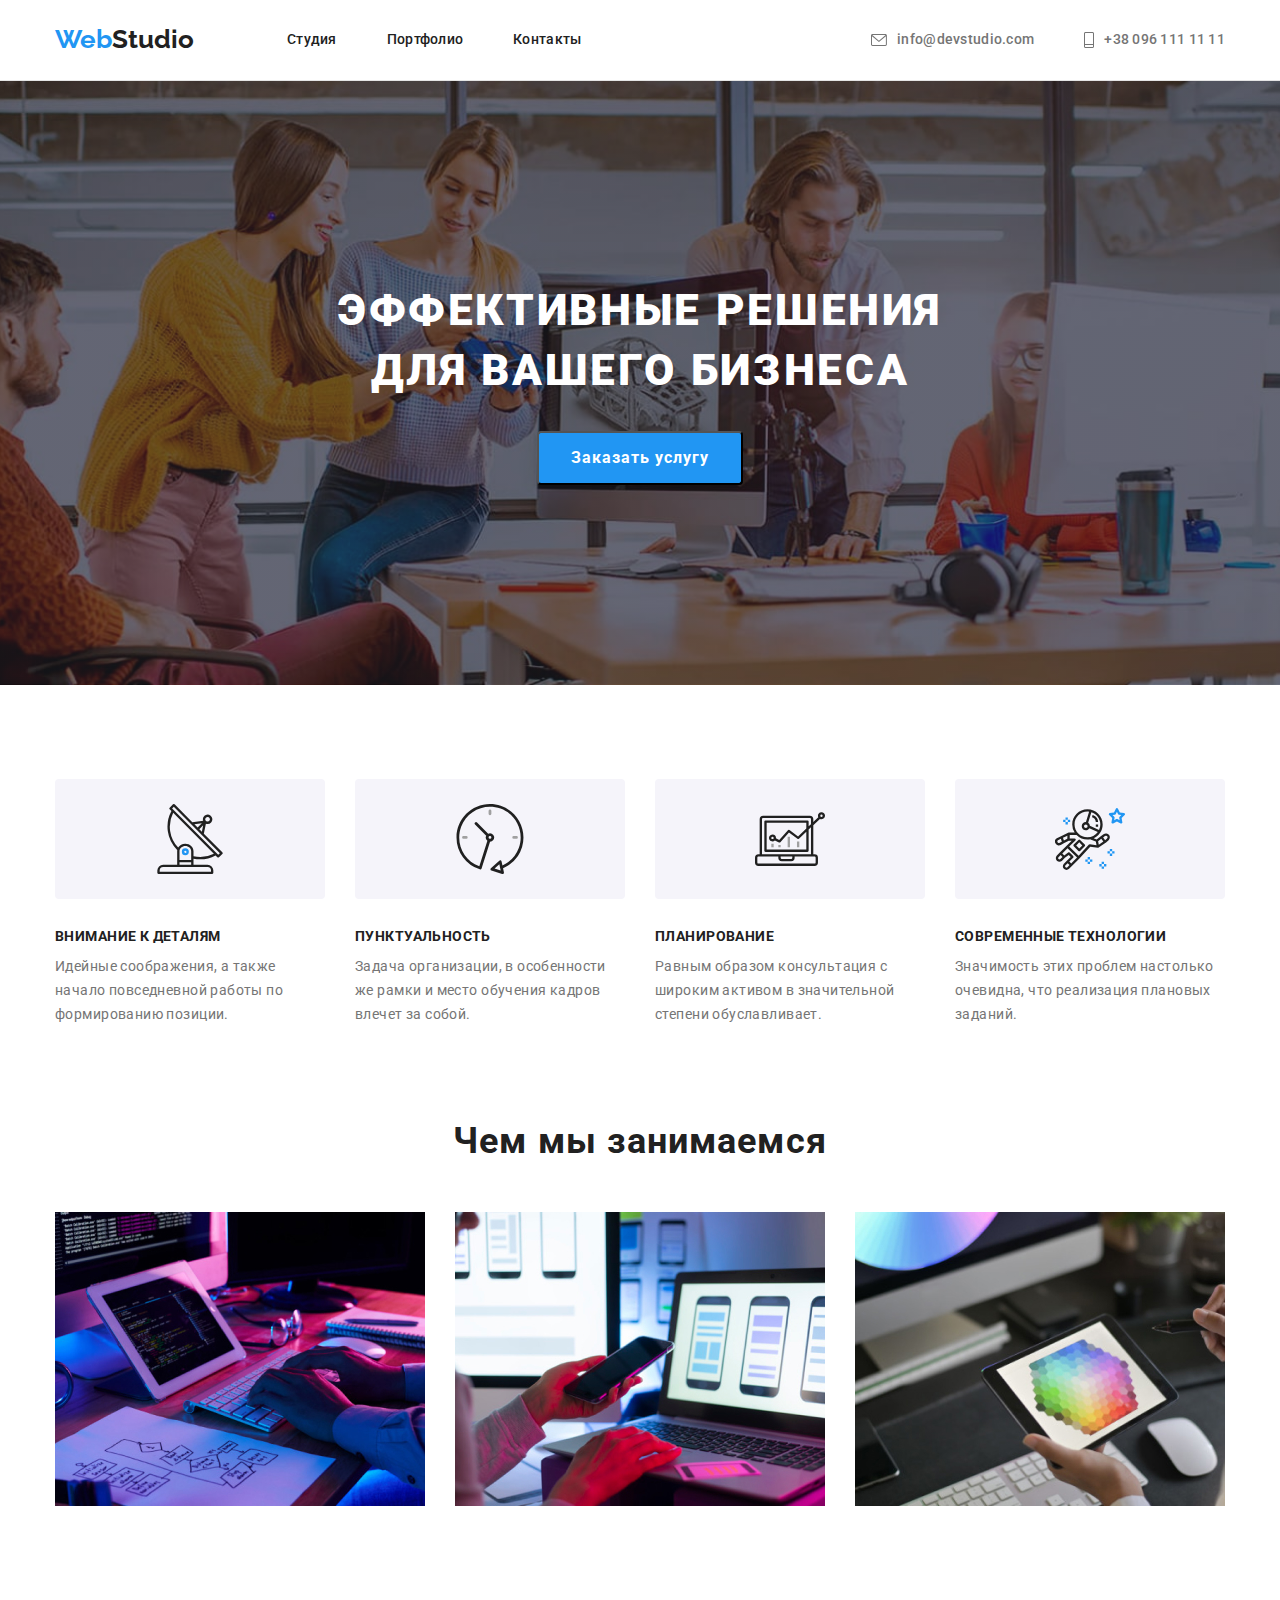
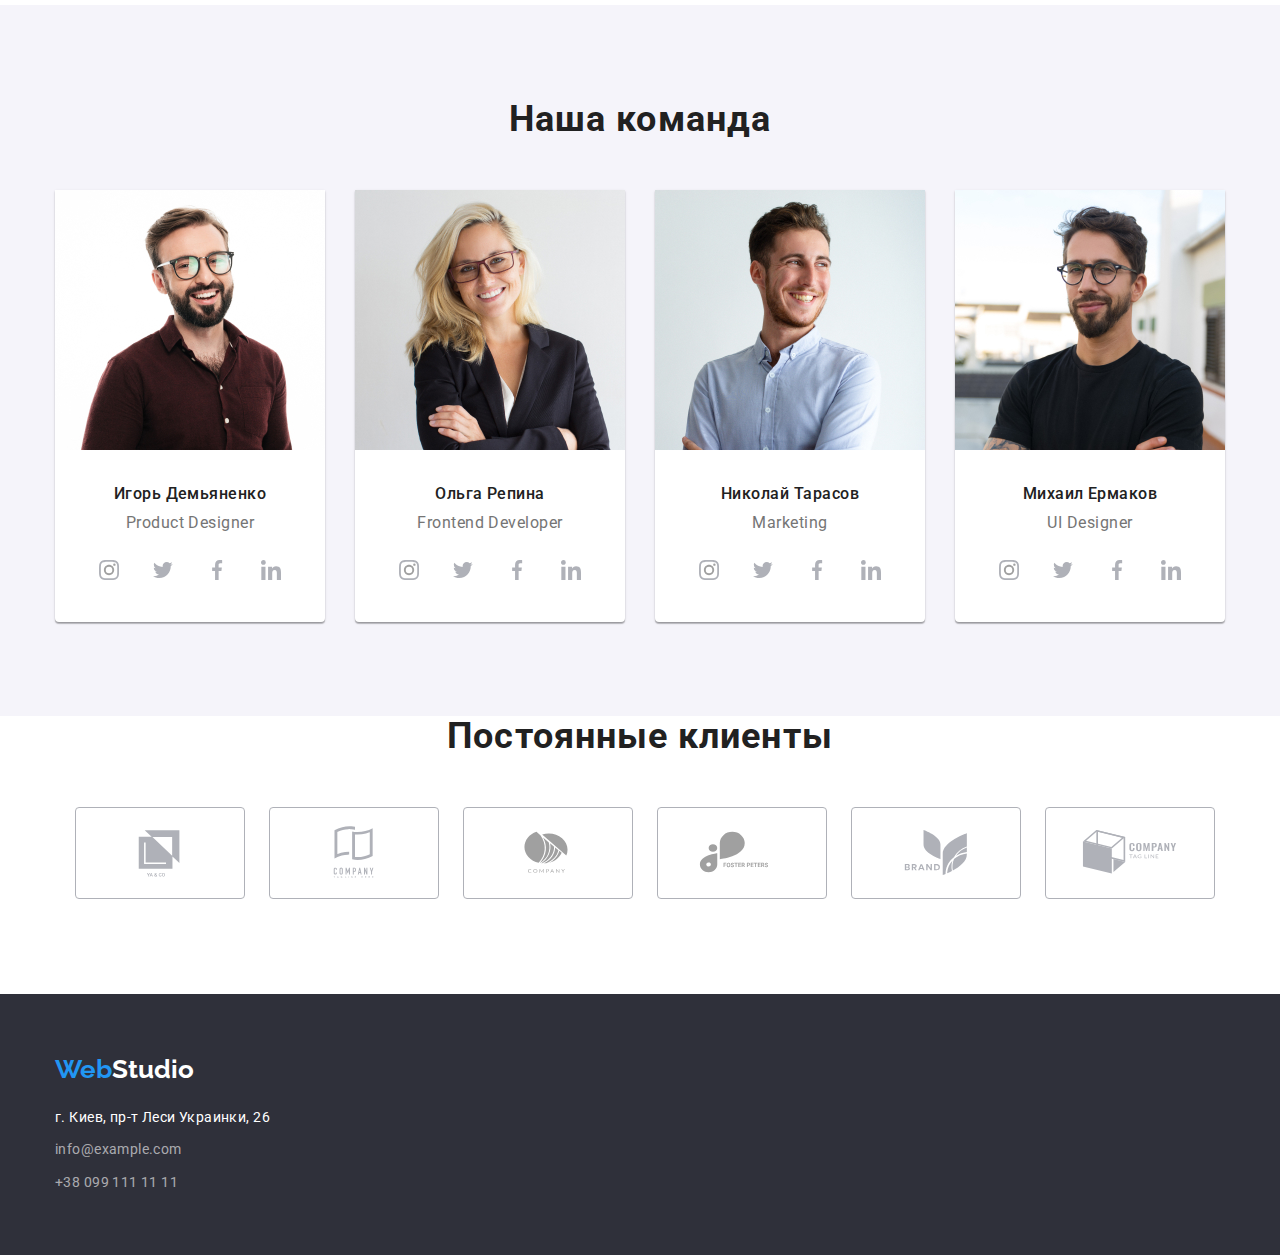
==== commit 36400938: "Update index.html" ====
--- a/index.html
+++ b/index.html
@@ -36,7 +36,7 @@
         <!-- Contacts section -->
         <ul class="site-contacts list">
           <li class="item">
-            <a class="link" href="mailto:info@devstudio.com">
+            <a href="mailto:info@devstudio.com" class="contacts-link">
               <svg class="icon-contacts" widht="16" height="12">
                 <use href="./images/symbol-defs.svg#icon-envelope"></use>
               </svg>
@@ -44,8 +44,8 @@
             >
           </li>
           <li class="item">
-            <a class="link" href="tel:+380961111111">
-              <svg class="icon-contacts" widht="10" height="16">
+            <a href="tel:+380961111111" class="contacts-link">
+              <svg class="icon-contacts-tel" widht="10" height="16">
                 <use href="./images/symbol-defs.svg#icon-Vector"></use>
               </svg>
               +38 096 111 11 11</a
--- a/css/styles.css
+++ b/css/styles.css
@@ -125,29 +125,57 @@
   align-items: center;
 }
 
+.contacts-link {
+  align-items: center;
+}
+
 .site-contacts .item:not(:last-child) {
   margin-right: 50px;
 }
 
-.site-contacts .link {
+.site-contacts .contacts-link {
   font-weight: 500;
   font-size: 14px;
   line-height: 1.14;
   letter-spacing: 0.02em;
   color: var(--secondary-text-color);
   display: flex;
-}
-
-.site-contacts .link:hover,
-.site-contacts .link:focus {
+  align-content: center;
+}
+
+.contacts-link:hover,
+.contacts-link:focus {
   color: var(--accent-color);
 }
 
+.contacts-link:hover .icon-contacts,
+.contacts-link:focus .icon-contacts {
+  fill: var(--accent-color);
+}
+.contacts-link:hover .icon-contacts-tel,
+.contacts-link:focus .icon-contacts-tel {
+  fill: var(--accent-color);
+}
+
 .icon-contacts {
-  display: block;
-  /* margin-right: 10px;*/
-}
-
+  width: 16px;
+  height: 12px;
+  margin-right: 10px;
+}
+
+.icon-contacts-tel {
+  width: 10px;
+  height: 16px;
+  margin-right: 10px;
+}
+
+.social-link:hover,
+.social-link:focus,
+.social-link:hover .social-icon,
+.social-link:focus .social-icon {
+  fill: var(--white-color);
+  background-color: var(--accent-color);
+}
 .hero {
   background-color: var(--bord-color);
   padding: 200px 0;
@@ -367,13 +395,6 @@
   color: var(--secondary-text-color);
   margin-bottom: 15px;
 }
-
-.team-element {
-  /*display: flex;*/
-  /* padding-top: 30px;
-  padding-bottom: 30px;*/
-}
-
 .team-social-list {
   display: flex;
   align-items: center;
@@ -382,7 +403,6 @@
 }
 
 .team .list {
-  /*display: flex;*/
   list-style: none;
 }
 
@@ -398,18 +418,6 @@
   align-items: center;
 }
 
-/*.social-link:hover,
-.social-link:focus {
-  background-color: var(--accent-color);
-  fill: var(--white-color);
-}*/
-
-/*.social-link:hover svg,
-.social-link:focus svg {
-  background-color: #2196f3;
-  fill: var(--white-color);
-} */
-
 .team-social-list-el:not(:last-child) {
   margin-right: 10px;
 }
@@ -429,9 +437,51 @@
 }
 
 /*Clients*/
-.clients .list {
+.clients-list {
   list-style: none;
   text-decoration: none;
+  display: flex;
+  flex-wrap: wrap;
+  margin-top: -30px;
+  margin-left: -30px;
+}
+
+.clients-list .clients-el {
+  display: flex;
+  /*flex-basis: calc((100% - 180px) / 6);
+  margin-top: 30px;
+  margin-left: 30px;*/
+}
+
+.clients-el {
+  display: inline-block;
+  /*margin-top: 50px;*/
+  margin-left: 20px;
+  margin-bottom: 95px;
+}
+.clients-link {
+  display: flex;
+  justify-content: center;
+  align-items: center;
+  width: 170px;
+  height: 92px;
+  border: 1px solid #afb1b8;
+  border-radius: 4px;
+}
+
+.clients-link:focus,
+.clients-link:hover {
+  border: 1px solid var(--accent-color);
+}
+.clients-link:focus .clients-icon,
+.clients-link:hover .clients-icon {
+  fill: var(--accent-color);
+}
+
+.clients-icon {
+  fill: #afb1b8;
+  width: 106px;
+  height: 60px;
 }
 
 .clients-title {
@@ -443,7 +493,6 @@
   color: var(--primary-text-color);
   margin-bottom: 50px;
 }
-
 
 /* Footer */
 
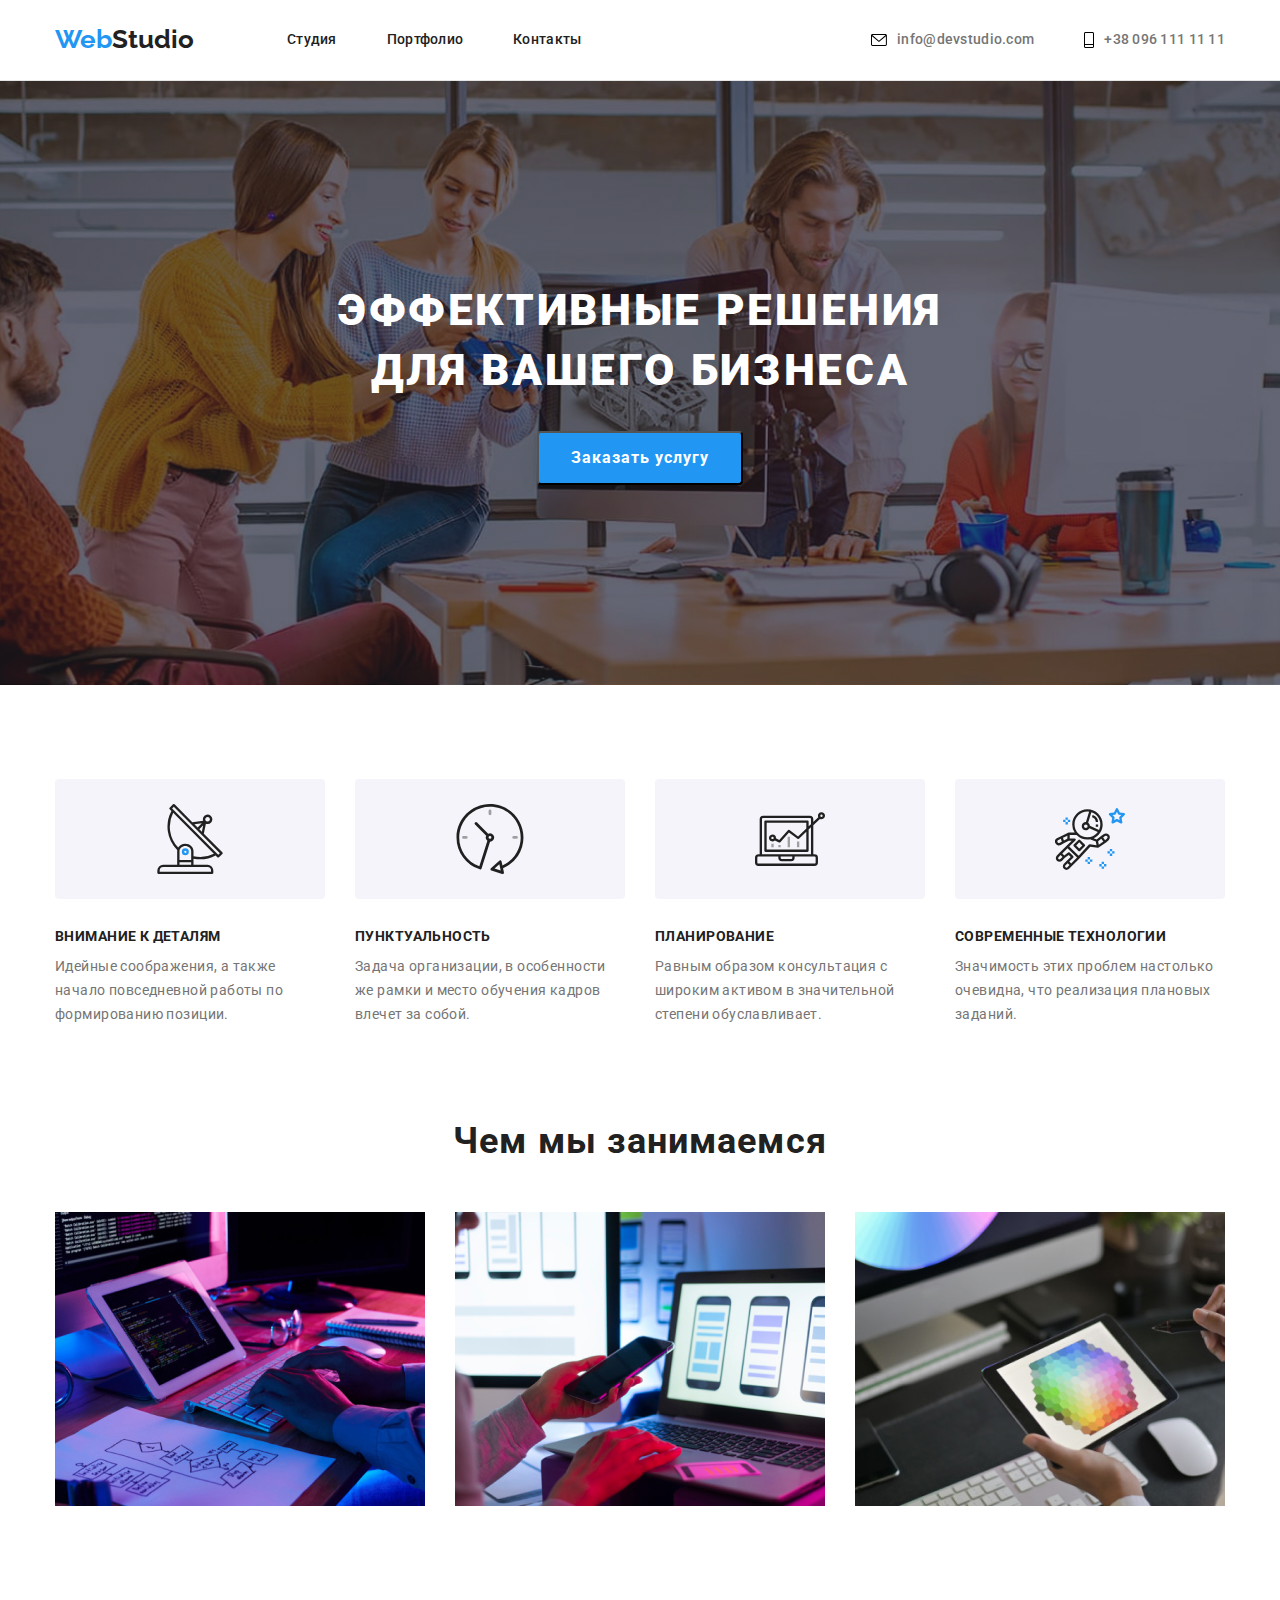
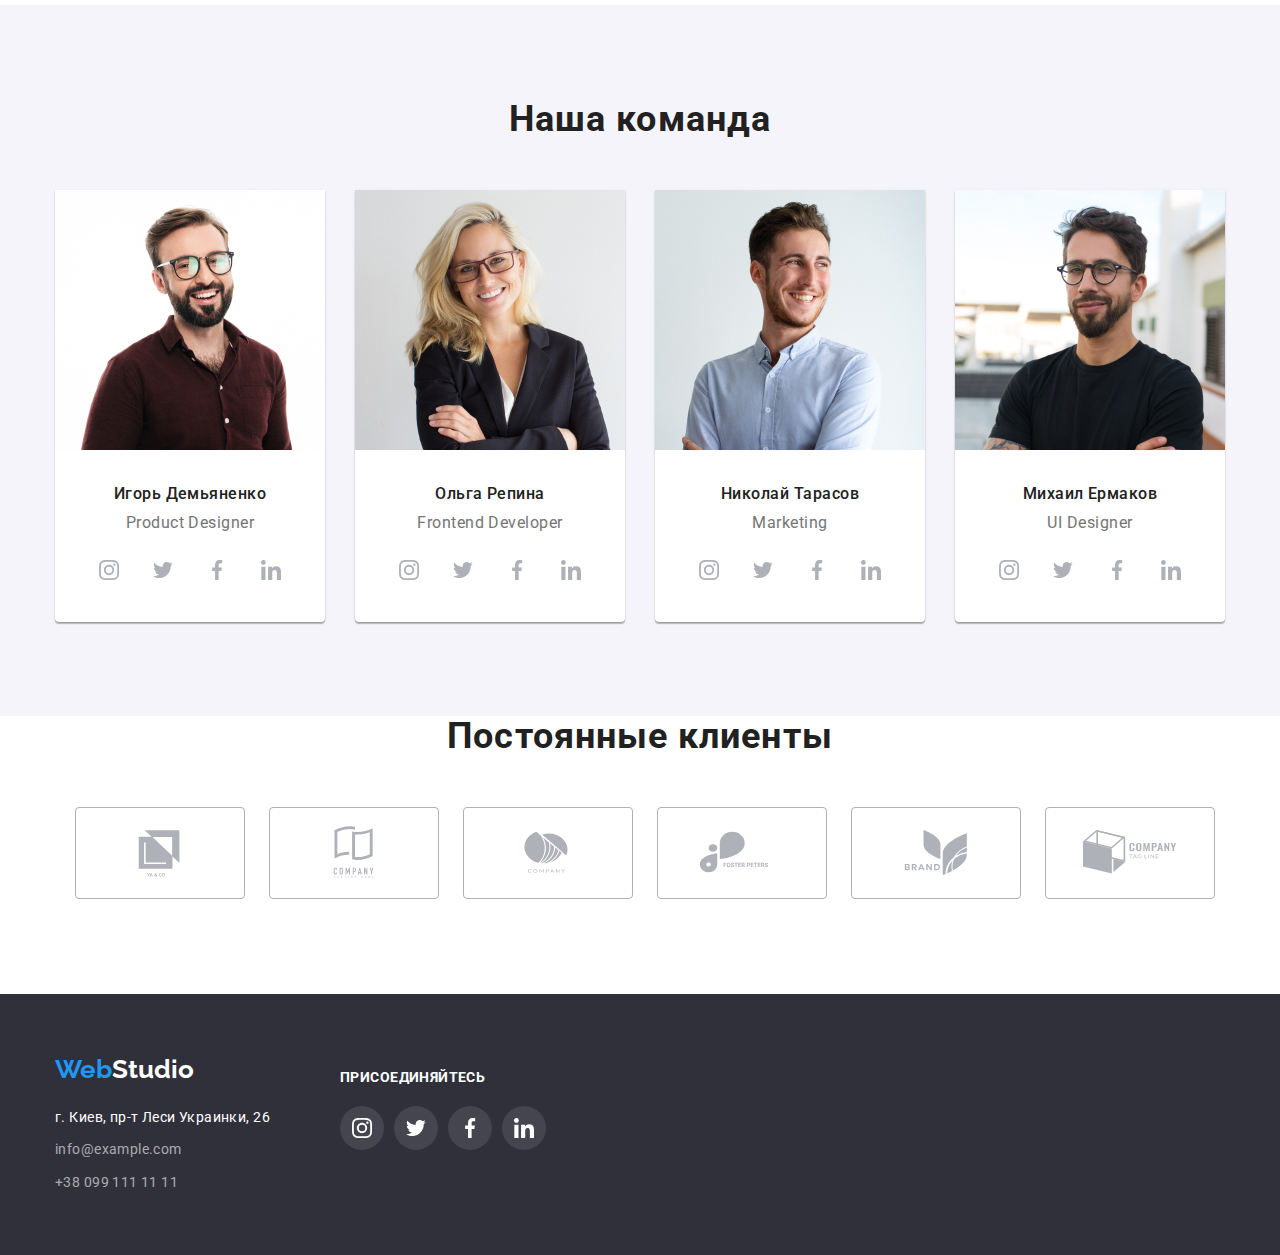
==== commit 6d85623a: "Update index.html" ====
--- a/index.html
+++ b/index.html
@@ -454,27 +454,74 @@
 
     <!-- Footer section -->
     <footer>
-      <div class="container">
-        <a href="./index.html" class="footer-logo"
-          >Web<span class="footer-logo-color">Studio</span></a
-        >
-        <address>
-          <ul class="footer list">
-            <li class="adress-el">
-              <a class="adress" href="">г. Киев, пр-т Леси Украинки, 26</a>
-            </li>
-            <li class="adress-el">
-              <a class="footer-adress" href="mailto:info@example.com"
-                >info@example.com</a
+      <div class="container container-footer">
+        <div footer-part>
+          <a href="./index.html" class="footer-logo"
+            >Web<span class="footer-logo-color">Studio</span></a
+          >
+          <address>
+            <ul class="footer list">
+              <li class="adress-el">
+                <a class="adress" href="">г. Киев, пр-т Леси Украинки, 26</a>
+              </li>
+              <li class="adress-el">
+                <a class="footer-adress" href="mailto:info@example.com"
+                  >info@example.com</a
+                >
+              </li>
+              <li class="adress-el">
+                <a class="footer-adress" href="tel:+380991111111"
+                  >+38 099 111 11 11</a
+                >
+              </li>
+            </ul>
+          </address>
+        </div>
+        <div class="footer-social-links">
+          <p class="social-title">присоединяйтесь</p>
+          <ul class="team-social-list list">
+            <li class="team-social-list-el">
+              <a
+                href="https://www.instagram.com/?hl=ru"
+                class="social-link-footer"
               >
-            </li>
-            <li class="adress-el">
-              <a class="footer-adress" href="tel:+380991111111"
-                >+38 099 111 11 11</a
+                <svg class="social-icon-footer">
+                  <use href="./images/symbol-defs.svg#icon-instagram-2"></use>
+                </svg>
+              </a>
+            </li>
+            <li class="team-social-list-el">
+              <a
+                href="https://www.twitter.com/?hl=ru"
+                class="social-link-footer"
               >
+                <svg class="social-icon-footer">
+                  <use href="./images/symbol-defs.svg#icon-p"></use>
+                </svg>
+              </a>
+            </li>
+            <li class="team-social-list-el">
+              <a
+                href="https://www.facebook.com/?hl=ru"
+                class="social-link-footer"
+              >
+                <svg class="social-icon-footer">
+                  <use href="./images/symbol-defs.svg#icon-facebook-1"></use>
+                </svg>
+              </a>
+            </li>
+            <li class="team-social-list-el">
+              <a
+                href="https://www.linkedin.com/?hl=ru"
+                class="social-link-footer"
+              >
+                <svg class="social-icon-footer">
+                  <use href="./images/symbol-defs.svg#icon-linkedin-1"></use>
+                </svg>
+              </a>
             </li>
           </ul>
-        </address>
+        </div>
       </div>
     </footer>
   </body>
--- a/css/styles.css
+++ b/css/styles.css
@@ -13,6 +13,7 @@
   --bord-color: #2f303a;
   --bg-color-team: #f5f4fa;
   --footer-color: rgba(255, 255, 255, 0.6);
+  --footer-social: rgba(255, 255, 255, 0.1);
 }
 
 * {
@@ -495,11 +496,19 @@
 }
 
 /* Footer */
-
 footer {
   padding-top: 60px;
   padding-bottom: 60px;
   background-color: var(--bord-color);
+}
+
+.container-footer {
+  display: flex;
+  align-items: center;
+}
+
+.footer-part {
+  display: flex;
 }
 
 .footer-logo {
@@ -510,6 +519,7 @@
   color: var(--accent-color);
   display: inline-block;
   margin-top: 0;
+  padding-top: auto;
   margin-bottom: 20px;
   padding-right: auto;
 }
@@ -538,12 +548,6 @@
   margin: 0 0 9px;
 }
 
-/*
-.footer-mail:focus,
-.footer-mail:hover {
-  color: var(--accent-color);
-}*/
-
 .footer-adress {
   font-style: normal;
   font-weight: 400;
@@ -559,6 +563,49 @@
 .footer .footer-adress:focus,
 .footer .footer-adress:hover {
   color: var(--accent-color);
+}
+
+.footer-social-links {
+  margin-left: 70px;
+}
+
+.footer-social-links .team-social-list {
+  display: flex;
+}
+.social-title {
+  font-weight: 700;
+  font-size: 14px;
+  line-height: 1.14;
+  letter-spacing: 0.03em;
+  text-transform: uppercase;
+  color: var(--white-color);
+  margin-bottom: 20px;
+  margin-top: auto;
+}
+
+.social-link-footer {
+  display: flex;
+  margin-bottom: 30px;
+  width: 44px;
+  height: 44px;
+  background-color: var(--footer-social);
+  text-decoration: none;
+  border-radius: 50%;
+  justify-content: center;
+  align-items: center;
+}
+
+.social-icon-footer {
+  width: 20px;
+  height: 20px;
+}
+
+.team-social-list-el:hover .social-link-footer,
+.team-social-list-el:focus .social-link-footer {
+  background-color: var(--accent-color);
+}
+.social-link-footer .social-icon-footer {
+  fill: var(--white-color);
 }
 
 /* Portfolio CSS */
@@ -609,6 +656,11 @@
   /*height: 404px;*/
 }
 
+.card-set:hover .card-item,
+.card-set:focus .card-item {
+  box-shadow: 0px 1px 1px rgba0, 0, 0, 0.12), 0px 4px 4px rgba(0,0,0, 0.06), 1px 4px 6px rgba(0, 0, 0, 0.16);
+}
+
 .card-set-el {
   padding: 20px 24px;
   border: 1px solid #eeeeee;
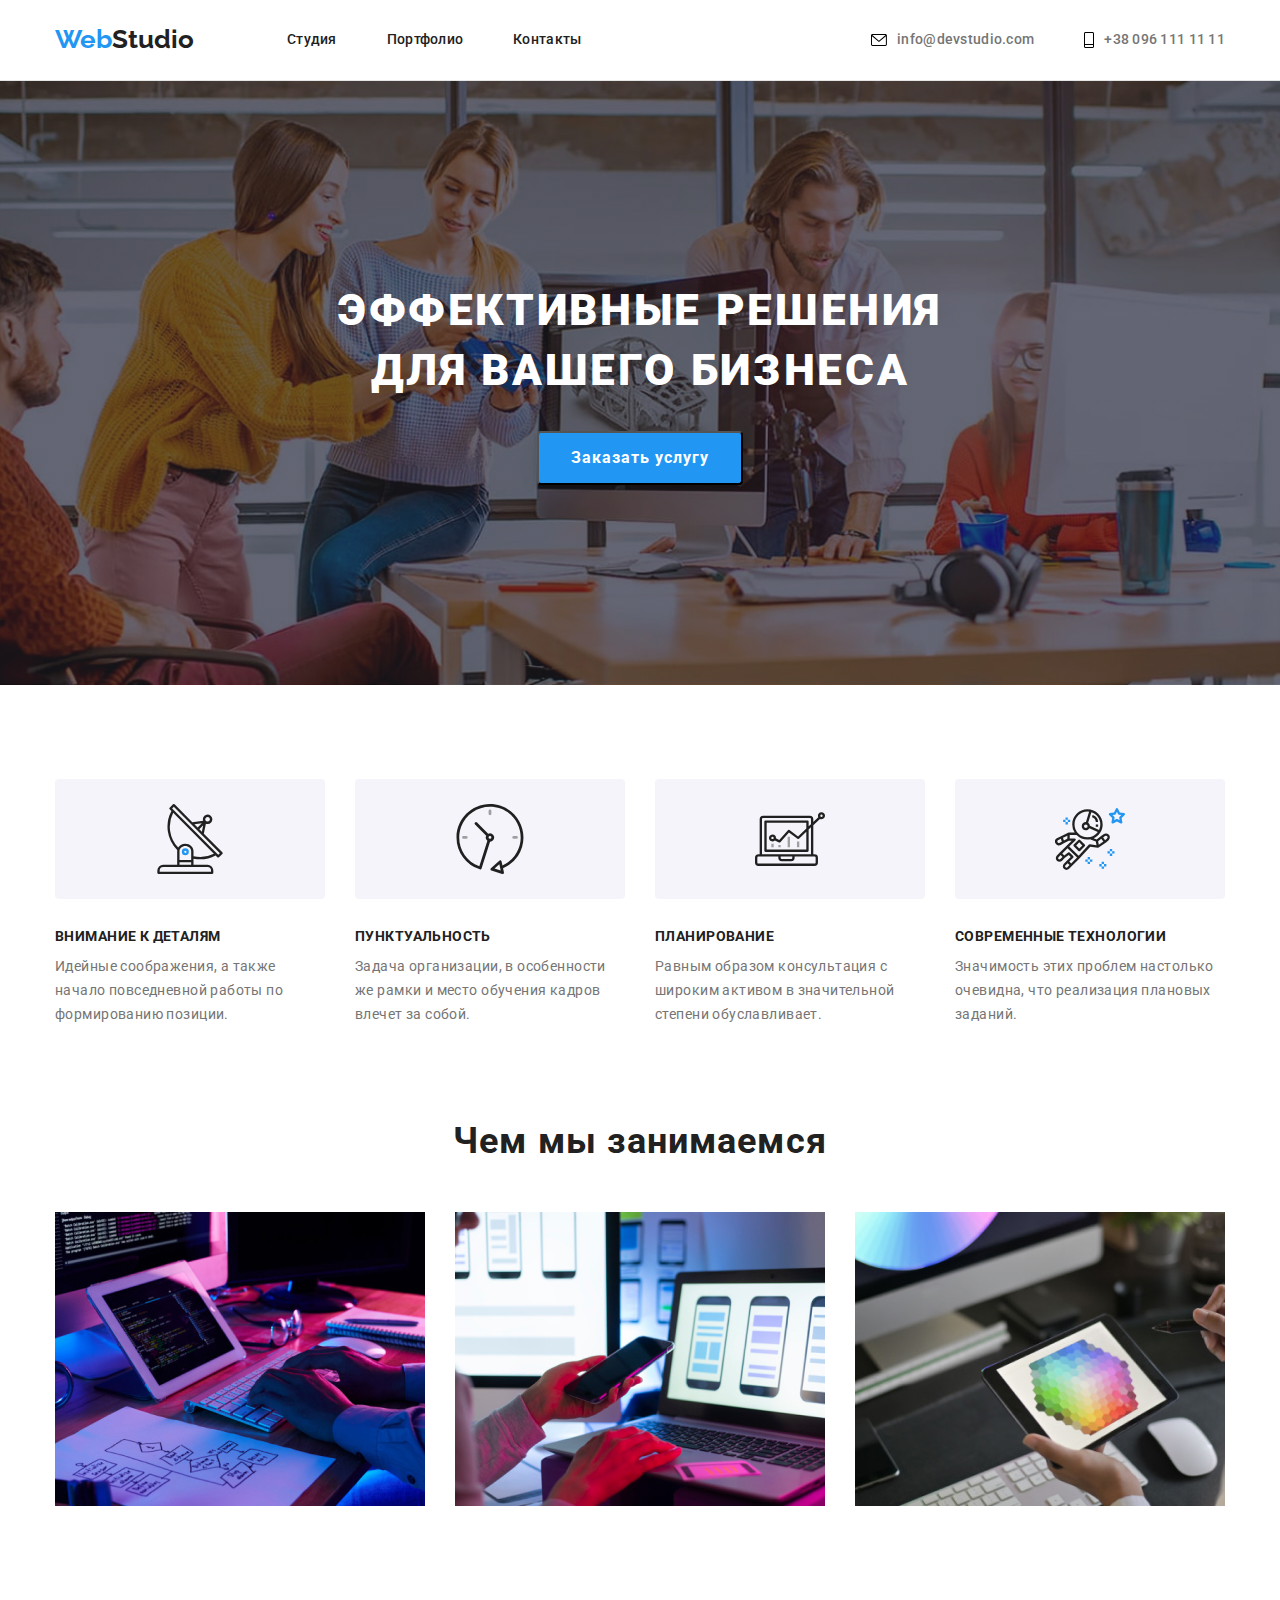
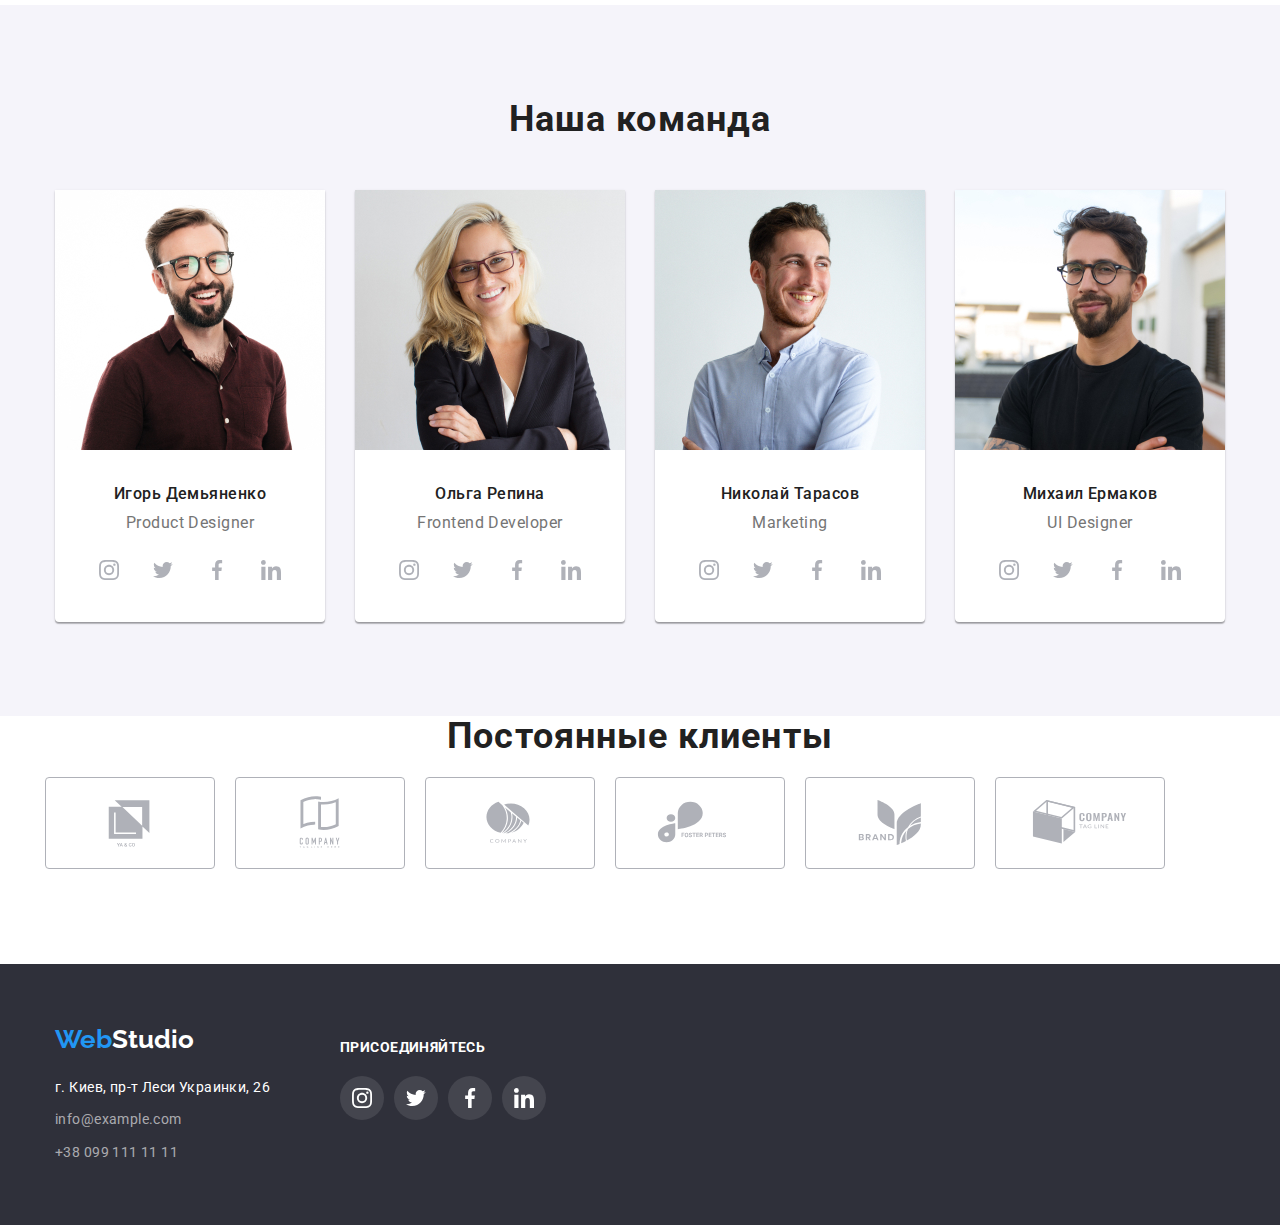
==== commit 1137cd88: "Update index.html" ====
--- a/index.html
+++ b/index.html
@@ -37,7 +37,7 @@
         <ul class="site-contacts list">
           <li class="item">
             <a href="mailto:info@devstudio.com" class="contacts-link">
-              <svg class="icon-contacts" widht="16" height="12">
+              <svg class="icon-contacts">
                 <use href="./images/symbol-defs.svg#icon-envelope"></use>
               </svg>
               info@devstudio.com</a
@@ -45,7 +45,7 @@
           </li>
           <li class="item">
             <a href="tel:+380961111111" class="contacts-link">
-              <svg class="icon-contacts-tel" widht="10" height="16">
+              <svg class="icon-contacts-tel">
                 <use href="./images/symbol-defs.svg#icon-Vector"></use>
               </svg>
               +38 096 111 11 11</a
@@ -404,7 +404,7 @@
       <section class="clients">
         <div class="container">
           <h2 class="clients-title">Постоянные клиенты</h2>
-          <ul clients-list list>
+          <ul class="clients-list list">
             <li class="clients-el">
               <a href="" class="clients-link">
                 <svg class="clients-icon">
@@ -455,7 +455,7 @@
     <!-- Footer section -->
     <footer>
       <div class="container container-footer">
-        <div footer-part>
+        <div>
           <a href="./index.html" class="footer-logo"
             >Web<span class="footer-logo-color">Studio</span></a
           >
--- a/css/styles.css
+++ b/css/styles.css
@@ -618,10 +618,15 @@
   display: flex;
   justify-content: center;
   margin-bottom: 50px;
-  /*padding: 94px 0 50px 0;*/
-}
+}
+
+.buttons-list:hover .btn,
+.buttons-list:focus .btn {
+  box-shadow: 0px 4px 4px rgba(0, 0, 0, 0.25), 0px 3px 1px rgba(0, 0, 0, 0.01),
+    0px 1px 2px rgba(0, 0, 0, 0.08), 0px 2px 2px rgba(0, 0, 0, 0.12);
+}
+
 .main-container {
-  /* padding: 94px 0 50px 0;*/
   padding-top: 94px;
   padding-bottom: 94px;
 }
@@ -637,10 +642,6 @@
 }
 
 .card-set {
-  /*width: 1230px;*/
-  /* padding-bottom: 94px;*/
-  /*padding-left: 15px;*/
-  /*padding-right: 15px;*/
   margin-left: auto;
   margin-right: auto;
   display: flex;
@@ -648,17 +649,15 @@
 }
 
 .card-item {
-  /* width: calc((100% - 60px) / 3);*/
   margin-right: 30px;
-
   margin-bottom: 30px;
   width: 370px;
-  /*height: 404px;*/
-}
-
-.card-set:hover .card-item,
-.card-set:focus .card-item {
-  box-shadow: 0px 1px 1px rgba0, 0, 0, 0.12), 0px 4px 4px rgba(0,0,0, 0.06), 1px 4px 6px rgba(0, 0, 0, 0.16);
+}
+
+.card-item:focus,
+.card-item:hover {
+  box-shadow: 0px 1px 1px rgba(0, 0, 0, 0.12), 0px 4px 4px rgba(0, 0, 0, 0.06),
+    1px 4px 6px rgba(0, 0, 0, 0.16);
 }
 
 .card-set-el {
